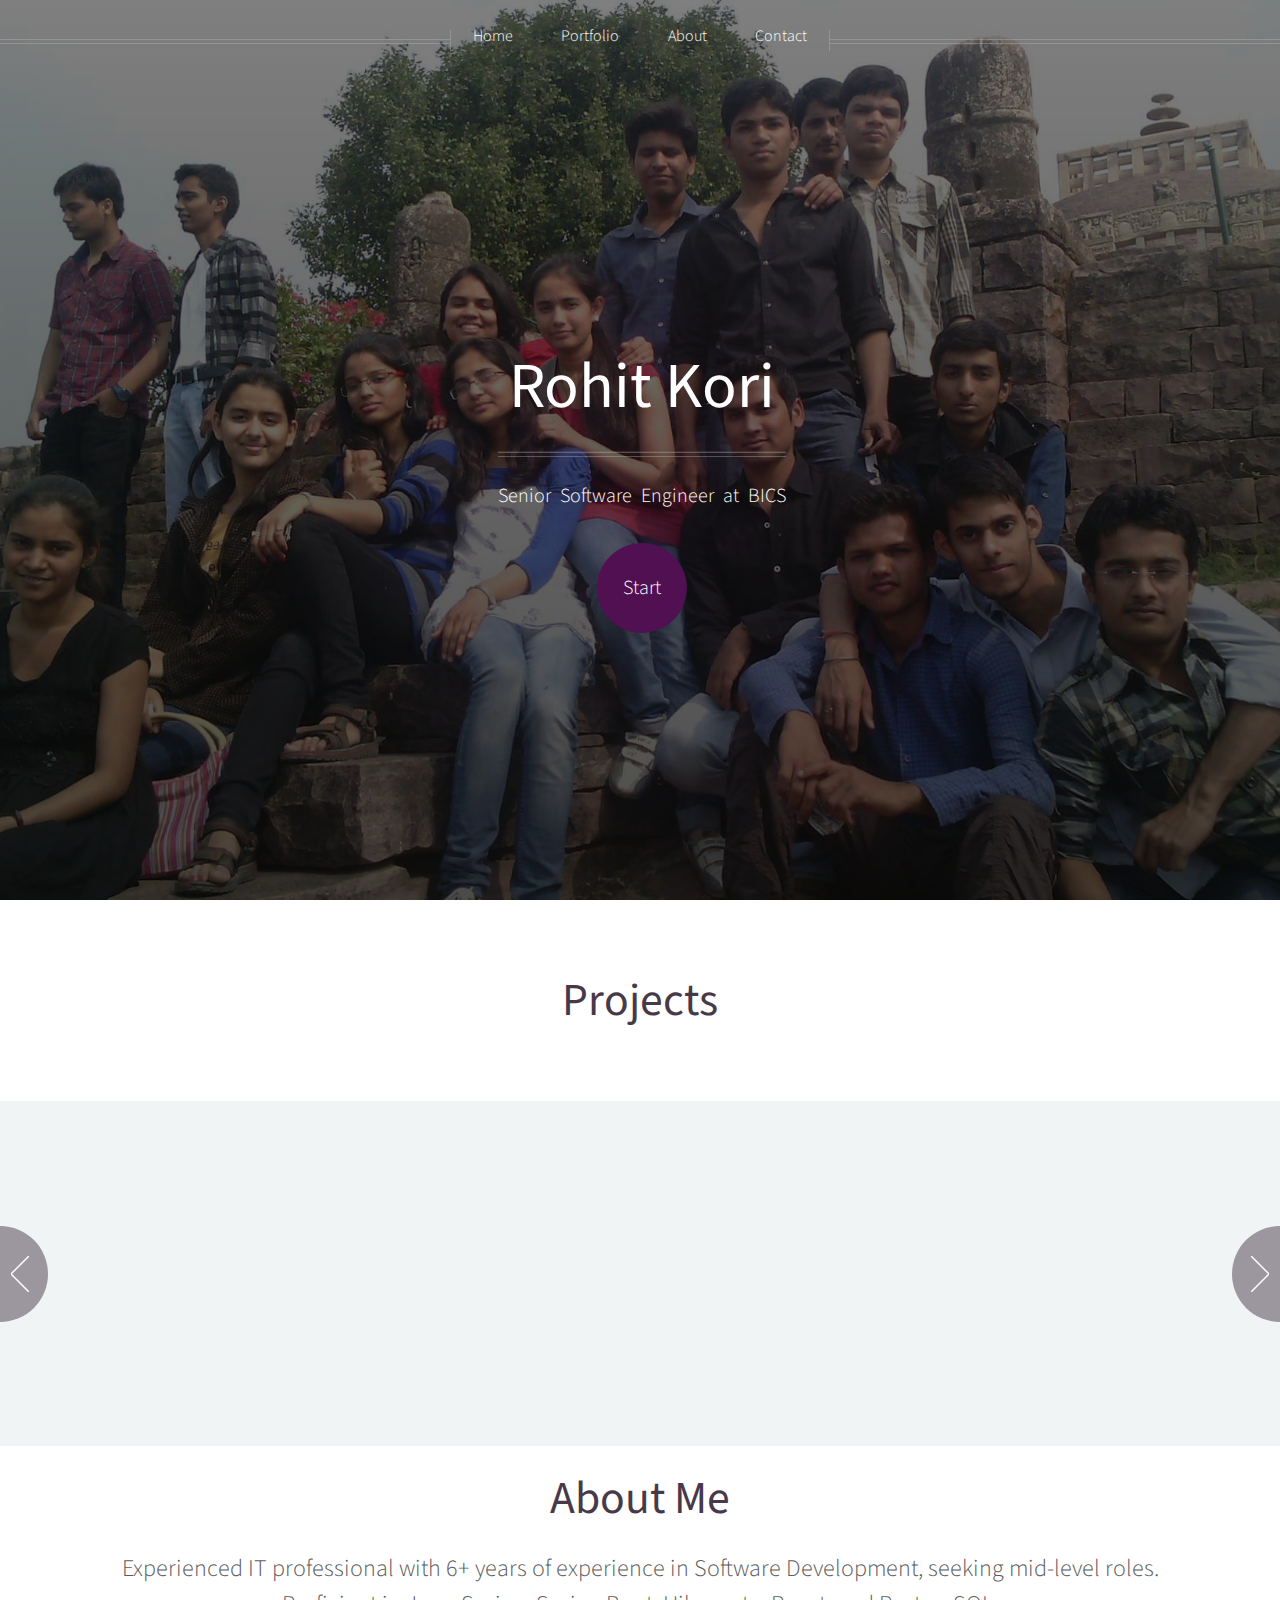
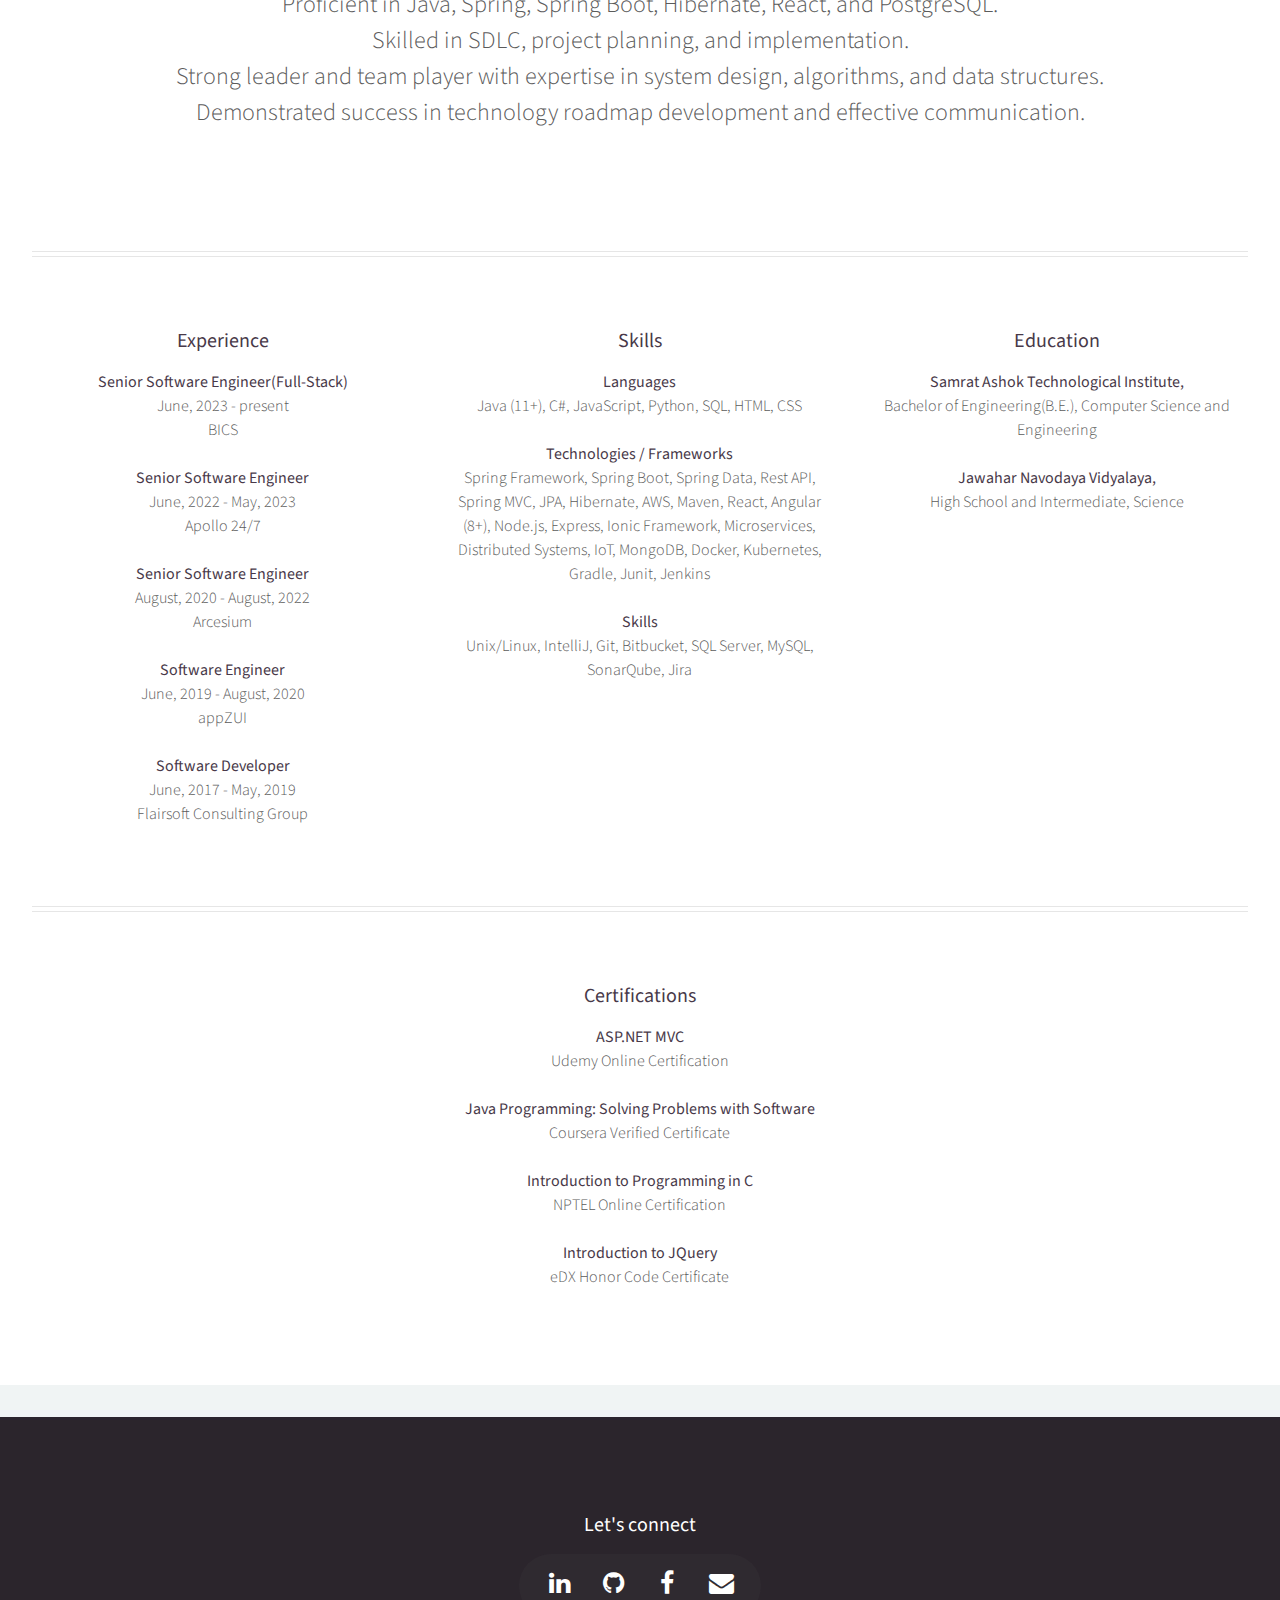
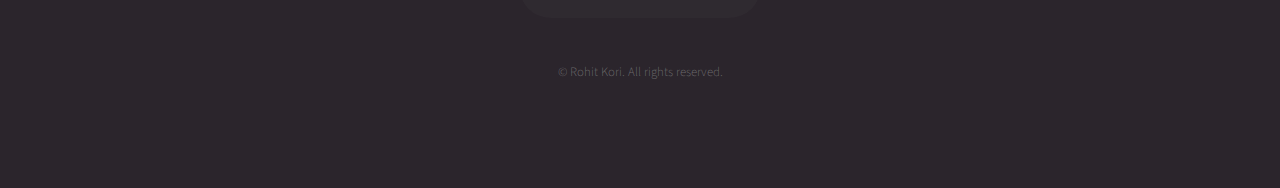
==== index.html @ b2f29144 "updated" ====
<!DOCTYPE HTML>
<html>

<head>
	<title>Rohit Kori</title>
	<meta charset="utf-8" />
	<meta name="viewport" content="width=device-width, initial-scale=1" />
	<!--[if lte IE 8]><script src="assets/js/ie/html5shiv.js"></script><![endif]-->
	<link rel="stylesheet" href="./css/main.css" />
	<!--[if lte IE 8]><link rel="stylesheet" href="assets/css/ie8.css" /><![endif]-->
	<link rel="stylesheet" href="https://fonts.googleapis.com/css?family=Montserrat">
	<link rel="stylesheet" href="https://cdnjs.cloudflare.com/ajax/libs/font-awesome/4.7.0/css/font-awesome.min.css">
</head>

<body class="homepage">
	<div id="page-wrapper">

		<!-- Header -->
		<div id="header">

			<!-- Inner   -->
			<div class="inner">
				<header>
					<h1><a href="index.html" id="logo">Rohit Kori</a></h1>
					<hr />
					<p style="word-spacing: 5px">Senior Software Engineer at BICS</p>
				</header>
				<footer>
					<a href="#banner" class="button circled scrolly">Start</a>
				</footer>

			</div>

			<!-- Nav -->
			<nav id="nav">
				<ul>
					<li><a href="#">Home</a></li>
					<li><a href="#banner">Portfolio</a></li>
					<li><a href="#about">About</a></li>
					<li><a href="#footer">Contact</a></li>
				</ul>
			</nav>

		</div>

		<!-- Banner -->
		<section id="banner">
			<header>
				<h2>Projects</h2>

			</header>
		</section>

		<!-- Carousel -->
		<section class="carousel">
			<div class="reel">
				<article class="art">
					<!-- <a href="http://devpost.com/software/e-l-i-z-a" class="image featured"><img src="images/eliza3.png" alt="" /></a> -->
					<br>
					<br>
					<header>
						<h3><a href="https://github.com/brawnybytes14/restaurant_search_app/"
								target="_blank">Restaurants</a></h3>
					</header>
					<p>
						Developed a web application for searching
						restaurants and exploring cuisines. Used Node.js in the Backend and Angular in the
						frontend.
					</p>


					<p>Tools: Node.js, Angular, Express, MySQL, Ionic Framework, Unix/Linux</p>
				</article>
				<article class="art">
					<br>
					<br>
					<!-- <a href="http://devpost.com/software/bumbleaidr" class="image featured"><img src="images/bumble.png" alt="" /></a>-->
					<header>
						<h3><a href="https://github.com/brawnybytes14/MovieApp" target="_blank">Movie App</a></h3>
					</header>
					<p>A movie management web application based on ASP.NET MVC 5. Created it for learning purpose.
						Committed code to GitHub.

					</p>
					<p>Tools: C#, Entity Framework, ASP.NET MVC, Microsoft Visual Studio</p>
				</article>
				<article class="art">
					<!-- <a href="http://devpost.com/software/e-l-i-z-a" class="image featured"><img src="images/eliza3.png" alt="" /></a> -->
					<br>
					<br>
					<header>
						<h3><a href="https://brawnybytes14.github.io/OnlineQuiz/" target="_blank">Online Quiz</a></h3>
					</header>
					<p>A web application where anyone with basic understanding of MySQL can conduct online quizzes.
						Shortly we are going to launch its advanced version. </p>


					<p>Tools: PHP, AJAX, JavaScript, CSS, JQuery</p>
				</article>
				<article class="art">
					<br>
					<br>
					<!-- <a href="http://devpost.com/software/bumbleaidr" class="image featured"><img src="images/bumble.png" alt="" /></a>-->
					<header>
						<h3><a href="https://github.com/brawnybytes14/BytEpoch" target="_blank">BytEpoch</a></h3>
					</header>
					<p>A questions and answers site for the programmers around the world. This is just like community
						where people can help each other.

					</p>
					<p>Tools: HTML, CSS, JQuery, JavaScript, PHP</p>
				</article>
				<article class="art">
					<!-- <a href="http://devpost.com/software/e-l-i-z-a" class="image featured"><img src="images/eliza3.png" alt="" /></a> -->
					<br>
					<br>
					<header>
						<h3><a href="https://github.com/brawnybytes14/TravellingSalesmanProblem"
								target="_blank">Travelling Salesman Problem</a>
						</h3>
					</header>
					<p>A desktop application which gives solution to Travelling Salesman Problem using three approaches
						Approximation, Greedy and Dynamic Programming.
					</p>
					<p>Tools: Java, NetBeans</p>
				</article>
			</div>
		</section>

		<!-- Main -->
		<div class="wrapper style2">

			<article id="main" class="container special">
				<br>
				<header>
					<h2 id="about">About Me</h2>
					<p>
						Experienced IT professional with 6+ years of experience in
						Software Development, seeking mid-level roles.
						<br />
						Proficient in Java, Spring, Spring Boot, Hibernate, React, and
						PostgreSQL.
						<br />
						Skilled in SDLC, project planning, and implementation.
						<br />
						Strong leader
						and team player with expertise in system design, algorithms, and data
						structures.
						<br />
						Demonstrated success in technology roadmap development
						and effective communication.
					</p>
					<hr />
					<div class="row">
						<article class="4u 12u(mobile) special">
							<header>
								<h3>Experience</a></h3>
							</header>
							<ul>
								<li>
									<b>
										Senior Software Engineer(Full-Stack)
									</b>
									<br />
									June, 2023 - present
									<br />
									BICS
									<br />
									<br />
								</li>
								<li>
									<b>
										Senior Software Engineer
									</b>
									<br />
									June, 2022 - May, 2023
									<br />
									Apollo 24/7
									<br />
									<br />
								</li>
								<li>
									<b>
										Senior Software Engineer
									</b>
									<br />
									August, 2020 - August, 2022
									<br />
									Arcesium
									<br />
									<br />
								</li>
								<li>
									<b>
										Software Engineer
									</b>
									<br />
									June, 2019 - August, 2020
									<br />
									appZUI
									<br />
									<br />
								</li>
								<li>
									<b>
										Software Developer
									</b>
									<br />
									June, 2017 - May, 2019
									<br />
									Flairsoft Consulting Group
								</li>
							</ul>
						</article>
						<article class="4u 12u(mobile) special">
							<header>
								<h3>Skills</a></h3>
							</header>
							<ul>
								<li>
									<b>
										Languages
									</b>
									<br />
									Java (11+), C#, JavaScript, Python, SQL, HTML, CSS

									<br />
									<br />
									<b>
										Technologies / Frameworks
									</b>
									<br />
									Spring Framework, Spring Boot, Spring Data, Rest API,
									Spring MVC, JPA, Hibernate, AWS, Maven, React, Angular (8+), Node.js, Express,
									Ionic Framework, Microservices, Distributed Systems, IoT, MongoDB, Docker,
									Kubernetes, Gradle, Junit, Jenkins
									<br />
									<br />
									<b>
										Skills
									</b>
									<br />
									Unix/Linux, IntelliJ, Git, Bitbucket, SQL Server, MySQL, SonarQube, Jira
							</ul>
						</article>
						<article class="4u 12u(mobile) special">
							<header>
								<h3>Education</a></h3>
							</header>
							<ul>
								<li><b>Samrat Ashok Technological Institute, </b><br>
									Bachelor of Engineering(B.E.), Computer Science and Engineering
								</li>
								<br>
								<li><b>Jawahar Navodaya Vidyalaya,</b><br> High School and Intermediate, Science</li>
							</ul>
						</article>
					</div>
					<hr />
					<div class="row">
						<article class="4u 12u(mobile) special">
						</article>
						<article class="4u 12u(mobile) special">
							<header>
								<h3>Certifications</a></h3>
							</header>
							<ul>
								<li><b>ASP.NET MVC</b><br>
									Udemy Online Certification
								</li><br>
								<li><b>Java Programming: Solving Problems with Software </b><br>
									Coursera Verified Certificate
								</li><br>
								<li><b>Introduction to Programming in C</b><br>
									NPTEL Online Certification
								</li>
								<br>
								<li><b>Introduction to JQuery</b><br>
									eDX Honor Code Certificate
								</li>
							</ul>
						</article>
						<article class="4u 12u(mobile) special">
						</article>
					</div>
				</header>
			</article>
		</div>

		<!-- Footer -->
		<div id="footer">
			<div class="container">
				<div class="row">
					<div class="12u">

						<!-- Contact -->
						<section class="contact">
							<header>
								<h3>Let's connect</h3>
							</header>
							<ul class="icons">
								<li><a href="https://www.linkedin.com/in/brawnybytes" target="_blank"
										class="icon fa-linkedin"><span class="label">Linkedin</span></a></li>
								<li><a href="https://github.com/brawnybytes14" target="_blank"
										class="icon fa-github"><span class="label">GitHub</span></a></li>
								<li><a href="https://www.facebook.com/brawnybytes" target="_blank"
										class="icon fa-facebook"><span class="label">Facebook</span></a></li>
								<li><a href="mailto:brawnybytes14@gmail.com" target="_blank"
										class="icon fa-envelope"><span class="label">Email</span></a></li>
							</ul>
						</section>

						<!-- Copyright -->
						<div class="copyright">
							<ul class="menu">
								<li>&copy; Rohit Kori. All rights reserved.</li>
							</ul>
						</div>
					</div>
				</div>
			</div>
		</div>
	</div>

	<!-- Scripts -->
	<script src="./js/jquery.min.js"></script>
	<script src="./js/jquery.dropotron.min.js"></script>
	<script src="./js/jquery.scrolly.min.js"></script>
	<script src="./js/jquery.onvisible.min.js"></script>
	<script src="./js/skel.min.js"></script>
	<script src="./js/util.js"></script>
	<!--[if lte IE 8]><script src="assets/js/ie/respond.min.js"></script><![endif]-->
	<script src="./js/main.js"></script>

</body>

</html>
---- css/main.css ----
@import url("https://fonts.googleapis.com/css?family=Source+Sans+Pro:300,300italic,400,400italic,600");
@import url("../css/font-awesome.min.css");

/*
	Helios by HTML5 UP
	html5up.net | @ajlkn
	Free for personal and commercial use under the CCA 3.0 license (html5up.net/license)
*/

.skills {
	font-size: medium;
	text-align: center !important;
	line-height: 90%;
}

/* Reset */

html,
body,
div,
span,
applet,
object,
iframe,
h1,
h2,
h3,
h4,
h5,
h6,
p,
blockquote,
pre,
a,
abbr,
acronym,
address,
big,
cite,
code,
del,
dfn,
em,
img,
ins,
kbd,
q,
s,
samp,
small,
strike,
strong,
sub,
sup,
tt,
var,
b,
u,
i,
center,
dl,
dt,
dd,
ol,
ul,
li,
fieldset,
form,
label,
legend,
table,
caption,
tbody,
tfoot,
thead,
tr,
th,
td,
article,
aside,
canvas,
details,
embed,
figure,
figcaption,
footer,
header,
hgroup,
menu,
nav,
output,
ruby,
section,
summary,
time,
mark,
audio,
video {
	margin: 0;
	padding: 0;
	border: 0;
	font-size: 100%;
	font: inherit;
	vertical-align: baseline;
}

article,
aside,
details,
figcaption,
figure,
footer,
header,
hgroup,
menu,
nav,
section {
	display: block;
}

body {
	line-height: 1;
}

ol,
ul {
	list-style: none;
}

blockquote,
q {
	quotes: none;
}

blockquote:before,
blockquote:after,
q:before,
q:after {
	content: '';
	content: none;
}

table {
	border-collapse: collapse;
	border-spacing: 0;
}

body {
	-webkit-text-size-adjust: none;
}

/* Box Model */

*,
*:before,
*:after {
	-moz-box-sizing: border-box;
	-webkit-box-sizing: border-box;
	box-sizing: border-box;
}

/* Containers */

.container {
	margin-left: auto;
	margin-right: auto;
}

.container.\31 25\25 {
	width: 100%;
	max-width: 1750px;
	min-width: 1400px;
}

.container.\37 5\25 {
	width: 1050px;
}

.container.\35 0\25 {
	width: 700px;
}

.container.\32 5\25 {
	width: 350px;
}

.container {
	width: 1400px;
}

@media screen and (max-width: 1680px) {

	.container.\31 25\25 {
		width: 100%;
		max-width: 1500px;
		min-width: 1200px;
	}

	.container.\37 5\25 {
		width: 900px;
	}

	.container.\35 0\25 {
		width: 600px;
	}

	.container.\32 5\25 {
		width: 300px;
	}

	.container {
		width: 1200px;
	}

}

@media screen and (max-width: 1280px) {

	.container.\31 25\25 {
		width: 100%;
		max-width: 125%;
		min-width: 100%;
	}

	.container.\37 5\25 {
		width: 75%;
	}

	.container.\35 0\25 {
		width: 50%;
	}

	.container.\32 5\25 {
		width: 25%;
	}

	.container {
		width: 100%;
	}

}

@media screen and (max-width: 960px) {

	.container.\31 25\25 {
		width: 100%;
		max-width: 125%;
		min-width: 100%;
	}

	.container.\37 5\25 {
		width: 75%;
	}

	.container.\35 0\25 {
		width: 50%;
	}

	.container.\32 5\25 {
		width: 25%;
	}

	.container {
		width: 100%;
	}

}

@media screen and (max-width: 840px) {

	.container.\31 25\25 {
		width: 100%;
		max-width: 125%;
		min-width: 100%;
	}

	.container.\37 5\25 {
		width: 75%;
	}

	.container.\35 0\25 {
		width: 50%;
	}

	.container.\32 5\25 {
		width: 25%;
	}

	.container {
		width: 100% !important;
	}

}

@media screen and (max-width: 736px) {

	.container.\31 25\25 {
		width: 100%;
		max-width: 125%;
		min-width: 100%;
	}

	.container.\37 5\25 {
		width: 75%;
	}

	.container.\35 0\25 {
		width: 50%;
	}

	.container.\32 5\25 {
		width: 25%;
	}

	.container {
		width: 100% !important;
	}

}

/* Grid */

.row {
	border-bottom: solid 1px transparent;
	-moz-box-sizing: border-box;
	-webkit-box-sizing: border-box;
	box-sizing: border-box;
}

.row>* {
	float: left;
	-moz-box-sizing: border-box;
	-webkit-box-sizing: border-box;
	box-sizing: border-box;
}

.row:after,
.row:before {
	content: '';
	display: block;
	clear: both;
	height: 0;
}

.row.uniform>*> :first-child {
	margin-top: 0;
}

.row.uniform>*> :last-child {
	margin-bottom: 0;
}

.row.\30 \25>* {
	padding: 0px 0 0 0px;
}

.row.\30 \25 {
	margin: 0px 0 -1px 0px;
}

.row.uniform.\30 \25>* {
	padding: 0px 0 0 0px;
}

.row.uniform.\30 \25 {
	margin: 0px 0 -1px 0px;
}

.row>* {
	padding: 48px 0 0 48px;
}

.row {
	margin: -48px 0 -1px -48px;
}

.row.uniform>* {
	padding: 48px 0 0 48px;
}

.row.uniform {
	margin: -48px 0 -1px -48px;
}

.row.\32 00\25>* {
	padding: 96px 0 0 96px;
}

.row.\32 00\25 {
	margin: -96px 0 -1px -96px;
}

.row.uniform.\32 00\25>* {
	padding: 96px 0 0 96px;
}

.row.uniform.\32 00\25 {
	margin: -96px 0 -1px -96px;
}

.row.\31 50\25>* {
	padding: 72px 0 0 72px;
}

.row.\31 50\25 {
	margin: -72px 0 -1px -72px;
}

.row.uniform.\31 50\25>* {
	padding: 72px 0 0 72px;
}

.row.uniform.\31 50\25 {
	margin: -72px 0 -1px -72px;
}

.row.\35 0\25>* {
	padding: 24px 0 0 24px;
}

.row.\35 0\25 {
	margin: -24px 0 -1px -24px;
}

.row.uniform.\35 0\25>* {
	padding: 24px 0 0 24px;
}

.row.uniform.\35 0\25 {
	margin: -24px 0 -1px -24px;
}

.row.\32 5\25>* {
	padding: 12px 0 0 12px;
}

.row.\32 5\25 {
	margin: -12px 0 -1px -12px;
}

.row.uniform.\32 5\25>* {
	padding: 12px 0 0 12px;
}

.row.uniform.\32 5\25 {
	margin: -12px 0 -1px -12px;
}

.\31 2u,
.\31 2u\24 {
	width: 100%;
	clear: none;
	margin-left: 0;
}

.\31 1u,
.\31 1u\24 {
	width: 91.6666666667%;
	clear: none;
	margin-left: 0;
}

.\31 0u,
.\31 0u\24 {
	width: 83.3333333333%;
	clear: none;
	margin-left: 0;
}

.\39 u,
.\39 u\24 {
	width: 75%;
	clear: none;
	margin-left: 0;
}

.\38 u,
.\38 u\24 {
	width: 66.6666666667%;
	clear: none;
	margin-left: 0;
}

.\37 u,
.\37 u\24 {
	width: 58.3333333333%;
	clear: none;
	margin-left: 0;
}

.\36 u,
.\36 u\24 {
	width: 50%;
	clear: none;
	margin-left: 0;
}

.\35 u,
.\35 u\24 {
	width: 41.6666666667%;
	clear: none;
	margin-left: 0;
}

.\34 u,
.\34 u\24 {
	width: 33.3333333333%;
	clear: none;
	margin-left: 0;
}

.\33 u,
.\33 u\24 {
	width: 25%;
	clear: none;
	margin-left: 0;
}

.\32 u,
.\32 u\24 {
	width: 16.6666666667%;
	clear: none;
	margin-left: 0;
}

.\31 u,
.\31 u\24 {
	width: 8.3333333333%;
	clear: none;
	margin-left: 0;
}

.\31 2u\24+*,
.\31 1u\24+*,
.\31 0u\24+*,
.\39 u\24+*,
.\38 u\24+*,
.\37 u\24+*,
.\36 u\24+*,
.\35 u\24+*,
.\34 u\24+*,
.\33 u\24+*,
.\32 u\24+*,
.\31 u\24+* {
	clear: left;
}

.\-11u {
	margin-left: 91.66667%;
}

.\-10u {
	margin-left: 83.33333%;
}

.\-9u {
	margin-left: 75%;
}

.\-8u {
	margin-left: 66.66667%;
}

.\-7u {
	margin-left: 58.33333%;
}

.\-6u {
	margin-left: 50%;
}

.\-5u {
	margin-left: 41.66667%;
}

.\-4u {
	margin-left: 33.33333%;
}

.\-3u {
	margin-left: 25%;
}

.\-2u {
	margin-left: 16.66667%;
}

.\-1u {
	margin-left: 8.33333%;
}

@media screen and (max-width: 1680px) {

	.row>* {
		padding: 48px 0 0 48px;
	}

	.row {
		margin: -48px 0 -1px -48px;
	}

	.row.uniform>* {
		padding: 48px 0 0 48px;
	}

	.row.uniform {
		margin: -48px 0 -1px -48px;
	}

	.row.\32 00\25>* {
		padding: 96px 0 0 96px;
	}

	.row.\32 00\25 {
		margin: -96px 0 -1px -96px;
	}

	.row.uniform.\32 00\25>* {
		padding: 96px 0 0 96px;
	}

	.row.uniform.\32 00\25 {
		margin: -96px 0 -1px -96px;
	}

	.row.\31 50\25>* {
		padding: 72px 0 0 72px;
	}

	.row.\31 50\25 {
		margin: -72px 0 -1px -72px;
	}

	.row.uniform.\31 50\25>* {
		padding: 72px 0 0 72px;
	}

	.row.uniform.\31 50\25 {
		margin: -72px 0 -1px -72px;
	}

	.row.\35 0\25>* {
		padding: 24px 0 0 24px;
	}

	.row.\35 0\25 {
		margin: -24px 0 -1px -24px;
	}

	.row.uniform.\35 0\25>* {
		padding: 24px 0 0 24px;
	}

	.row.uniform.\35 0\25 {
		margin: -24px 0 -1px -24px;
	}

	.row.\32 5\25>* {
		padding: 12px 0 0 12px;
	}

	.row.\32 5\25 {
		margin: -12px 0 -1px -12px;
	}

	.row.uniform.\32 5\25>* {
		padding: 12px 0 0 12px;
	}

	.row.uniform.\32 5\25 {
		margin: -12px 0 -1px -12px;
	}

	.\31 2u\28wide\29,
	.\31 2u\24\28wide\29 {
		width: 100%;
		clear: none;
		margin-left: 0;
	}

	.\31 1u\28wide\29,
	.\31 1u\24\28wide\29 {
		width: 91.6666666667%;
		clear: none;
		margin-left: 0;
	}

	.\31 0u\28wide\29,
	.\31 0u\24\28wide\29 {
		width: 83.3333333333%;
		clear: none;
		margin-left: 0;
	}

	.\39 u\28wide\29,
	.\39 u\24\28wide\29 {
		width: 75%;
		clear: none;
		margin-left: 0;
	}

	.\38 u\28wide\29,
	.\38 u\24\28wide\29 {
		width: 66.6666666667%;
		clear: none;
		margin-left: 0;
	}

	.\37 u\28wide\29,
	.\37 u\24\28wide\29 {
		width: 58.3333333333%;
		clear: none;
		margin-left: 0;
	}

	.\36 u\28wide\29,
	.\36 u\24\28wide\29 {
		width: 50%;
		clear: none;
		margin-left: 0;
	}

	.\35 u\28wide\29,
	.\35 u\24\28wide\29 {
		width: 41.6666666667%;
		clear: none;
		margin-left: 0;
	}

	.\34 u\28wide\29,
	.\34 u\24\28wide\29 {
		width: 33.3333333333%;
		clear: none;
		margin-left: 0;
	}

	.\33 u\28wide\29,
	.\33 u\24\28wide\29 {
		width: 25%;
		clear: none;
		margin-left: 0;
	}

	.\32 u\28wide\29,
	.\32 u\24\28wide\29 {
		width: 16.6666666667%;
		clear: none;
		margin-left: 0;
	}

	.\31 u\28wide\29,
	.\31 u\24\28wide\29 {
		width: 8.3333333333%;
		clear: none;
		margin-left: 0;
	}

	.\31 2u\24\28wide\29+*,
	.\31 1u\24\28wide\29+*,
	.\31 0u\24\28wide\29+*,
	.\39 u\24\28wide\29+*,
	.\38 u\24\28wide\29+*,
	.\37 u\24\28wide\29+*,
	.\36 u\24\28wide\29+*,
	.\35 u\24\28wide\29+*,
	.\34 u\24\28wide\29+*,
	.\33 u\24\28wide\29+*,
	.\32 u\24\28wide\29+*,
	.\31 u\24\28wide\29+* {
		clear: left;
	}

	.\-11u\28wide\29 {
		margin-left: 91.66667%;
	}

	.\-10u\28wide\29 {
		margin-left: 83.33333%;
	}

	.\-9u\28wide\29 {
		margin-left: 75%;
	}

	.\-8u\28wide\29 {
		margin-left: 66.66667%;
	}

	.\-7u\28wide\29 {
		margin-left: 58.33333%;
	}

	.\-6u\28wide\29 {
		margin-left: 50%;
	}

	.\-5u\28wide\29 {
		margin-left: 41.66667%;
	}

	.\-4u\28wide\29 {
		margin-left: 33.33333%;
	}

	.\-3u\28wide\29 {
		margin-left: 25%;
	}

	.\-2u\28wide\29 {
		margin-left: 16.66667%;
	}

	.\-1u\28wide\29 {
		margin-left: 8.33333%;
	}

}

@media screen and (max-width: 1280px) {

	.row>* {
		padding: 36px 0 0 36px;
	}

	.row {
		margin: -36px 0 -1px -36px;
	}

	.row.uniform>* {
		padding: 36px 0 0 36px;
	}

	.row.uniform {
		margin: -36px 0 -1px -36px;
	}

	.row.\32 00\25>* {
		padding: 72px 0 0 72px;
	}

	.row.\32 00\25 {
		margin: -72px 0 -1px -72px;
	}

	.row.uniform.\32 00\25>* {
		padding: 72px 0 0 72px;
	}

	.row.uniform.\32 00\25 {
		margin: -72px 0 -1px -72px;
	}

	.row.\31 50\25>* {
		padding: 54px 0 0 54px;
	}

	.row.\31 50\25 {
		margin: -54px 0 -1px -54px;
	}

	.row.uniform.\31 50\25>* {
		padding: 54px 0 0 54px;
	}

	.row.uniform.\31 50\25 {
		margin: -54px 0 -1px -54px;
	}

	.row.\35 0\25>* {
		padding: 18px 0 0 18px;
	}

	.row.\35 0\25 {
		margin: -18px 0 -1px -18px;
	}

	.row.uniform.\35 0\25>* {
		padding: 18px 0 0 18px;
	}

	.row.uniform.\35 0\25 {
		margin: -18px 0 -1px -18px;
	}

	.row.\32 5\25>* {
		padding: 9px 0 0 9px;
	}

	.row.\32 5\25 {
		margin: -9px 0 -1px -9px;
	}

	.row.uniform.\32 5\25>* {
		padding: 9px 0 0 9px;
	}

	.row.uniform.\32 5\25 {
		margin: -9px 0 -1px -9px;
	}

	.\31 2u\28normal\29,
	.\31 2u\24\28normal\29 {
		width: 100%;
		clear: none;
		margin-left: 0;
	}

	.\31 1u\28normal\29,
	.\31 1u\24\28normal\29 {
		width: 91.6666666667%;
		clear: none;
		margin-left: 0;
	}

	.\31 0u\28normal\29,
	.\31 0u\24\28normal\29 {
		width: 83.3333333333%;
		clear: none;
		margin-left: 0;
	}

	.\39 u\28normal\29,
	.\39 u\24\28normal\29 {
		width: 75%;
		clear: none;
		margin-left: 0;
	}

	.\38 u\28normal\29,
	.\38 u\24\28normal\29 {
		width: 66.6666666667%;
		clear: none;
		margin-left: 0;
	}

	.\37 u\28normal\29,
	.\37 u\24\28normal\29 {
		width: 58.3333333333%;
		clear: none;
		margin-left: 0;
	}

	.\36 u\28normal\29,
	.\36 u\24\28normal\29 {
		width: 50%;
		clear: none;
		margin-left: 0;
	}

	.\35 u\28normal\29,
	.\35 u\24\28normal\29 {
		width: 41.6666666667%;
		clear: none;
		margin-left: 0;
	}

	.\34 u\28normal\29,
	.\34 u\24\28normal\29 {
		width: 33.3333333333%;
		clear: none;
		margin-left: 0;
	}

	.\33 u\28normal\29,
	.\33 u\24\28normal\29 {
		width: 25%;
		clear: none;
		margin-left: 0;
	}

	.\32 u\28normal\29,
	.\32 u\24\28normal\29 {
		width: 16.6666666667%;
		clear: none;
		margin-left: 0;
	}

	.\31 u\28normal\29,
	.\31 u\24\28normal\29 {
		width: 8.3333333333%;
		clear: none;
		margin-left: 0;
	}

	.\31 2u\24\28normal\29+*,
	.\31 1u\24\28normal\29+*,
	.\31 0u\24\28normal\29+*,
	.\39 u\24\28normal\29+*,
	.\38 u\24\28normal\29+*,
	.\37 u\24\28normal\29+*,
	.\36 u\24\28normal\29+*,
	.\35 u\24\28normal\29+*,
	.\34 u\24\28normal\29+*,
	.\33 u\24\28normal\29+*,
	.\32 u\24\28normal\29+*,
	.\31 u\24\28normal\29+* {
		clear: left;
	}

	.\-11u\28normal\29 {
		margin-left: 91.66667%;
	}

	.\-10u\28normal\29 {
		margin-left: 83.33333%;
	}

	.\-9u\28normal\29 {
		margin-left: 75%;
	}

	.\-8u\28normal\29 {
		margin-left: 66.66667%;
	}

	.\-7u\28normal\29 {
		margin-left: 58.33333%;
	}

	.\-6u\28normal\29 {
		margin-left: 50%;
	}

	.\-5u\28normal\29 {
		margin-left: 41.66667%;
	}

	.\-4u\28normal\29 {
		margin-left: 33.33333%;
	}

	.\-3u\28normal\29 {
		margin-left: 25%;
	}

	.\-2u\28normal\29 {
		margin-left: 16.66667%;
	}

	.\-1u\28normal\29 {
		margin-left: 8.33333%;
	}

}

@media screen and (max-width: 960px) {

	.row>* {
		padding: 32px 0 0 32px;
	}

	.row {
		margin: -32px 0 -1px -32px;
	}

	.row.uniform>* {
		padding: 32px 0 0 32px;
	}

	.row.uniform {
		margin: -32px 0 -1px -32px;
	}

	.row.\32 00\25>* {
		padding: 64px 0 0 64px;
	}

	.row.\32 00\25 {
		margin: -64px 0 -1px -64px;
	}

	.row.uniform.\32 00\25>* {
		padding: 64px 0 0 64px;
	}

	.row.uniform.\32 00\25 {
		margin: -64px 0 -1px -64px;
	}

	.row.\31 50\25>* {
		padding: 48px 0 0 48px;
	}

	.row.\31 50\25 {
		margin: -48px 0 -1px -48px;
	}

	.row.uniform.\31 50\25>* {
		padding: 48px 0 0 48px;
	}

	.row.uniform.\31 50\25 {
		margin: -48px 0 -1px -48px;
	}

	.row.\35 0\25>* {
		padding: 16px 0 0 16px;
	}

	.row.\35 0\25 {
		margin: -16px 0 -1px -16px;
	}

	.row.uniform.\35 0\25>* {
		padding: 16px 0 0 16px;
	}

	.row.uniform.\35 0\25 {
		margin: -16px 0 -1px -16px;
	}

	.row.\32 5\25>* {
		padding: 8px 0 0 8px;
	}

	.row.\32 5\25 {
		margin: -8px 0 -1px -8px;
	}

	.row.uniform.\32 5\25>* {
		padding: 8px 0 0 8px;
	}

	.row.uniform.\32 5\25 {
		margin: -8px 0 -1px -8px;
	}

	.\31 2u\28narrow\29,
	.\31 2u\24\28narrow\29 {
		width: 100%;
		clear: none;
		margin-left: 0;
	}

	.\31 1u\28narrow\29,
	.\31 1u\24\28narrow\29 {
		width: 91.6666666667%;
		clear: none;
		margin-left: 0;
	}

	.\31 0u\28narrow\29,
	.\31 0u\24\28narrow\29 {
		width: 83.3333333333%;
		clear: none;
		margin-left: 0;
	}

	.\39 u\28narrow\29,
	.\39 u\24\28narrow\29 {
		width: 75%;
		clear: none;
		margin-left: 0;
	}

	.\38 u\28narrow\29,
	.\38 u\24\28narrow\29 {
		width: 66.6666666667%;
		clear: none;
		margin-left: 0;
	}

	.\37 u\28narrow\29,
	.\37 u\24\28narrow\29 {
		width: 58.3333333333%;
		clear: none;
		margin-left: 0;
	}

	.\36 u\28narrow\29,
	.\36 u\24\28narrow\29 {
		width: 50%;
		clear: none;
		margin-left: 0;
	}

	.\35 u\28narrow\29,
	.\35 u\24\28narrow\29 {
		width: 41.6666666667%;
		clear: none;
		margin-left: 0;
	}

	.\34 u\28narrow\29,
	.\34 u\24\28narrow\29 {
		width: 33.3333333333%;
		clear: none;
		margin-left: 0;
	}

	.\33 u\28narrow\29,
	.\33 u\24\28narrow\29 {
		width: 25%;
		clear: none;
		margin-left: 0;
	}

	.\32 u\28narrow\29,
	.\32 u\24\28narrow\29 {
		width: 16.6666666667%;
		clear: none;
		margin-left: 0;
	}

	.\31 u\28narrow\29,
	.\31 u\24\28narrow\29 {
		width: 8.3333333333%;
		clear: none;
		margin-left: 0;
	}

	.\31 2u\24\28narrow\29+*,
	.\31 1u\24\28narrow\29+*,
	.\31 0u\24\28narrow\29+*,
	.\39 u\24\28narrow\29+*,
	.\38 u\24\28narrow\29+*,
	.\37 u\24\28narrow\29+*,
	.\36 u\24\28narrow\29+*,
	.\35 u\24\28narrow\29+*,
	.\34 u\24\28narrow\29+*,
	.\33 u\24\28narrow\29+*,
	.\32 u\24\28narrow\29+*,
	.\31 u\24\28narrow\29+* {
		clear: left;
	}

	.\-11u\28narrow\29 {
		margin-left: 91.66667%;
	}

	.\-10u\28narrow\29 {
		margin-left: 83.33333%;
	}

	.\-9u\28narrow\29 {
		margin-left: 75%;
	}

	.\-8u\28narrow\29 {
		margin-left: 66.66667%;
	}

	.\-7u\28narrow\29 {
		margin-left: 58.33333%;
	}

	.\-6u\28narrow\29 {
		margin-left: 50%;
	}

	.\-5u\28narrow\29 {
		margin-left: 41.66667%;
	}

	.\-4u\28narrow\29 {
		margin-left: 33.33333%;
	}

	.\-3u\28narrow\29 {
		margin-left: 25%;
	}

	.\-2u\28narrow\29 {
		margin-left: 16.66667%;
	}

	.\-1u\28narrow\29 {
		margin-left: 8.33333%;
	}

}

@media screen and (max-width: 840px) {

	.row>* {
		padding: 32px 0 0 32px;
	}

	.row {
		margin: -32px 0 -1px -32px;
	}

	.row.uniform>* {
		padding: 32px 0 0 32px;
	}

	.row.uniform {
		margin: -32px 0 -1px -32px;
	}

	.row.\32 00\25>* {
		padding: 64px 0 0 64px;
	}

	.row.\32 00\25 {
		margin: -64px 0 -1px -64px;
	}

	.row.uniform.\32 00\25>* {
		padding: 64px 0 0 64px;
	}

	.row.uniform.\32 00\25 {
		margin: -64px 0 -1px -64px;
	}

	.row.\31 50\25>* {
		padding: 48px 0 0 48px;
	}

	.row.\31 50\25 {
		margin: -48px 0 -1px -48px;
	}

	.row.uniform.\31 50\25>* {
		padding: 48px 0 0 48px;
	}

	.row.uniform.\31 50\25 {
		margin: -48px 0 -1px -48px;
	}

	.row.\35 0\25>* {
		padding: 16px 0 0 16px;
	}

	.row.\35 0\25 {
		margin: -16px 0 -1px -16px;
	}

	.row.uniform.\35 0\25>* {
		padding: 16px 0 0 16px;
	}

	.row.uniform.\35 0\25 {
		margin: -16px 0 -1px -16px;
	}

	.row.\32 5\25>* {
		padding: 8px 0 0 8px;
	}

	.row.\32 5\25 {
		margin: -8px 0 -1px -8px;
	}

	.row.uniform.\32 5\25>* {
		padding: 8px 0 0 8px;
	}

	.row.uniform.\32 5\25 {
		margin: -8px 0 -1px -8px;
	}

	.\31 2u\28narrower\29,
	.\31 2u\24\28narrower\29 {
		width: 100%;
		clear: none;
		margin-left: 0;
	}

	.\31 1u\28narrower\29,
	.\31 1u\24\28narrower\29 {
		width: 91.6666666667%;
		clear: none;
		margin-left: 0;
	}

	.\31 0u\28narrower\29,
	.\31 0u\24\28narrower\29 {
		width: 83.3333333333%;
		clear: none;
		margin-left: 0;
	}

	.\39 u\28narrower\29,
	.\39 u\24\28narrower\29 {
		width: 75%;
		clear: none;
		margin-left: 0;
	}

	.\38 u\28narrower\29,
	.\38 u\24\28narrower\29 {
		width: 66.6666666667%;
		clear: none;
		margin-left: 0;
	}

	.\37 u\28narrower\29,
	.\37 u\24\28narrower\29 {
		width: 58.3333333333%;
		clear: none;
		margin-left: 0;
	}

	.\36 u\28narrower\29,
	.\36 u\24\28narrower\29 {
		width: 50%;
		clear: none;
		margin-left: 0;
	}

	.\35 u\28narrower\29,
	.\35 u\24\28narrower\29 {
		width: 41.6666666667%;
		clear: none;
		margin-left: 0;
	}

	.\34 u\28narrower\29,
	.\34 u\24\28narrower\29 {
		width: 33.3333333333%;
		clear: none;
		margin-left: 0;
	}

	.\33 u\28narrower\29,
	.\33 u\24\28narrower\29 {
		width: 25%;
		clear: none;
		margin-left: 0;
	}

	.\32 u\28narrower\29,
	.\32 u\24\28narrower\29 {
		width: 16.6666666667%;
		clear: none;
		margin-left: 0;
	}

	.\31 u\28narrower\29,
	.\31 u\24\28narrower\29 {
		width: 8.3333333333%;
		clear: none;
		margin-left: 0;
	}

	.\31 2u\24\28narrower\29+*,
	.\31 1u\24\28narrower\29+*,
	.\31 0u\24\28narrower\29+*,
	.\39 u\24\28narrower\29+*,
	.\38 u\24\28narrower\29+*,
	.\37 u\24\28narrower\29+*,
	.\36 u\24\28narrower\29+*,
	.\35 u\24\28narrower\29+*,
	.\34 u\24\28narrower\29+*,
	.\33 u\24\28narrower\29+*,
	.\32 u\24\28narrower\29+*,
	.\31 u\24\28narrower\29+* {
		clear: left;
	}

	.\-11u\28narrower\29 {
		margin-left: 91.66667%;
	}

	.\-10u\28narrower\29 {
		margin-left: 83.33333%;
	}

	.\-9u\28narrower\29 {
		margin-left: 75%;
	}

	.\-8u\28narrower\29 {
		margin-left: 66.66667%;
	}

	.\-7u\28narrower\29 {
		margin-left: 58.33333%;
	}

	.\-6u\28narrower\29 {
		margin-left: 50%;
	}

	.\-5u\28narrower\29 {
		margin-left: 41.66667%;
	}

	.\-4u\28narrower\29 {
		margin-left: 33.33333%;
	}

	.\-3u\28narrower\29 {
		margin-left: 25%;
	}

	.\-2u\28narrower\29 {
		margin-left: 16.66667%;
	}

	.\-1u\28narrower\29 {
		margin-left: 8.33333%;
	}

}

@media screen and (max-width: 736px) {

	.row>* {
		padding: 20px 0 0 20px;
	}

	.row {
		margin: -20px 0 -1px -20px;
	}

	.row.uniform>* {
		padding: 20px 0 0 20px;
	}

	.row.uniform {
		margin: -20px 0 -1px -20px;
	}

	.row.\32 00\25>* {
		padding: 40px 0 0 40px;
	}

	.row.\32 00\25 {
		margin: -40px 0 -1px -40px;
	}

	.row.uniform.\32 00\25>* {
		padding: 40px 0 0 40px;
	}

	.row.uniform.\32 00\25 {
		margin: -40px 0 -1px -40px;
	}

	.row.\31 50\25>* {
		padding: 30px 0 0 30px;
	}

	.row.\31 50\25 {
		margin: -30px 0 -1px -30px;
	}

	.row.uniform.\31 50\25>* {
		padding: 30px 0 0 30px;
	}

	.row.uniform.\31 50\25 {
		margin: -30px 0 -1px -30px;
	}

	.row.\35 0\25>* {
		padding: 10px 0 0 10px;
	}

	.row.\35 0\25 {
		margin: -10px 0 -1px -10px;
	}

	.row.uniform.\35 0\25>* {
		padding: 10px 0 0 10px;
	}

	.row.uniform.\35 0\25 {
		margin: -10px 0 -1px -10px;
	}

	.row.\32 5\25>* {
		padding: 5px 0 0 5px;
	}

	.row.\32 5\25 {
		margin: -5px 0 -1px -5px;
	}

	.row.uniform.\32 5\25>* {
		padding: 5px 0 0 5px;
	}

	.row.uniform.\32 5\25 {
		margin: -5px 0 -1px -5px;
	}

	.\31 2u\28mobile\29,
	.\31 2u\24\28mobile\29 {
		width: 100%;
		clear: none;
		margin-left: 0;
	}

	.\31 1u\28mobile\29,
	.\31 1u\24\28mobile\29 {
		width: 91.6666666667%;
		clear: none;
		margin-left: 0;
	}

	.\31 0u\28mobile\29,
	.\31 0u\24\28mobile\29 {
		width: 83.3333333333%;
		clear: none;
		margin-left: 0;
	}

	.\39 u\28mobile\29,
	.\39 u\24\28mobile\29 {
		width: 75%;
		clear: none;
		margin-left: 0;
	}

	.\38 u\28mobile\29,
	.\38 u\24\28mobile\29 {
		width: 66.6666666667%;
		clear: none;
		margin-left: 0;
	}

	.\37 u\28mobile\29,
	.\37 u\24\28mobile\29 {
		width: 58.3333333333%;
		clear: none;
		margin-left: 0;
	}

	.\36 u\28mobile\29,
	.\36 u\24\28mobile\29 {
		width: 50%;
		clear: none;
		margin-left: 0;
	}

	.\35 u\28mobile\29,
	.\35 u\24\28mobile\29 {
		width: 41.6666666667%;
		clear: none;
		margin-left: 0;
	}

	.\34 u\28mobile\29,
	.\34 u\24\28mobile\29 {
		width: 33.3333333333%;
		clear: none;
		margin-left: 0;
	}

	.\33 u\28mobile\29,
	.\33 u\24\28mobile\29 {
		width: 25%;
		clear: none;
		margin-left: 0;
	}

	.\32 u\28mobile\29,
	.\32 u\24\28mobile\29 {
		width: 16.6666666667%;
		clear: none;
		margin-left: 0;
	}

	.\31 u\28mobile\29,
	.\31 u\24\28mobile\29 {
		width: 8.3333333333%;
		clear: none;
		margin-left: 0;
	}

	.\31 2u\24\28mobile\29+*,
	.\31 1u\24\28mobile\29+*,
	.\31 0u\24\28mobile\29+*,
	.\39 u\24\28mobile\29+*,
	.\38 u\24\28mobile\29+*,
	.\37 u\24\28mobile\29+*,
	.\36 u\24\28mobile\29+*,
	.\35 u\24\28mobile\29+*,
	.\34 u\24\28mobile\29+*,
	.\33 u\24\28mobile\29+*,
	.\32 u\24\28mobile\29+*,
	.\31 u\24\28mobile\29+* {
		clear: left;
	}

	.\-11u\28mobile\29 {
		margin-left: 91.66667%;
	}

	.\-10u\28mobile\29 {
		margin-left: 83.33333%;
	}

	.\-9u\28mobile\29 {
		margin-left: 75%;
	}

	.\-8u\28mobile\29 {
		margin-left: 66.66667%;
	}

	.\-7u\28mobile\29 {
		margin-left: 58.33333%;
	}

	.\-6u\28mobile\29 {
		margin-left: 50%;
	}

	.\-5u\28mobile\29 {
		margin-left: 41.66667%;
	}

	.\-4u\28mobile\29 {
		margin-left: 33.33333%;
	}

	.\-3u\28mobile\29 {
		margin-left: 25%;
	}

	.\-2u\28mobile\29 {
		margin-left: 16.66667%;
	}

	.\-1u\28mobile\29 {
		margin-left: 8.33333%;
	}

}

/* Basic */

body {
	background: #f0f4f4;
	color: #5b5b5b;
	font-size: 15pt;
	line-height: 1.85em;
	font-family: 'Source Sans Pro', sans-serif;
	font-weight: 300;
}

body.is-loading *,
body.is-loading *:after,
body.is-loading *:before {
	-moz-transition: none !important;
	-webkit-transition: none !important;
	-ms-transition: none !important;
	transition: none !important;
	-moz-animation: none !important;
	-webkit-animation: none !important;
	-ms-animation: none !important;
	animation: none !important;
}

input,
textarea,
select {
	font-size: 15pt;
	line-height: 1.85em;
	font-family: 'Source Sans Pro', sans-serif;
	font-weight: 300;
}

h1,
h2,
h3,
h4,
h5,
h6 {
	font-weight: 400;
	color: #483949;
	line-height: 1.25em;
}

h1 a,
h2 a,
h3 a,
h4 a,
h5 a,
h6 a {
	color: inherit;
	text-decoration: none;
	border-bottom-color: transparent;
}

h1 strong,
h2 strong,
h3 strong,
h4 strong,
h5 strong,
h6 strong {
	font-weight: 600;
}

h2 {
	font-size: 2.85em;
}

h3 {
	font-size: 1.25em;
}

h4 {
	font-size: 1em;
	margin: 0 0 0.25em 0;
}

strong,
b {
	font-weight: 400;
	color: #483949;
}

em,
i {
	font-style: italic;
}

a {
	color: inherit;
	border-bottom: solid 1px rgba(128, 128, 128, 0.15);
	text-decoration: none;
	-moz-transition: background-color 0.35s ease-in-out, color 0.35s ease-in-out, border-bottom-color 0.35s ease-in-out;
	-webkit-transition: background-color 0.35s ease-in-out, color 0.35s ease-in-out, border-bottom-color 0.35s ease-in-out;
	-ms-transition: background-color 0.35s ease-in-out, color 0.35s ease-in-out, border-bottom-color 0.35s ease-in-out;
	transition: background-color 0.35s ease-in-out, color 0.35s ease-in-out, border-bottom-color 0.35s ease-in-out;
}

a:hover {
	color: rgba(80, 16, 82, 0.5);
	border-bottom-color: transparent;
}

sub {
	position: relative;
	top: 0.5em;
	font-size: 0.8em;
}

sup {
	position: relative;
	top: -0.5em;
	font-size: 0.8em;
}

blockquote {
	border-left: solid 0.5em #ddd;
	padding: 1em 0 1em 2em;
	font-style: italic;
}

p,
ul,
ol,
dl,
table {
	margin-bottom: 1em;
}

p {
	text-align: center;
}

br.clear {
	clear: both;
}

hr {
	position: relative;
	display: block;
	border: 0;
	top: 4.5em;
	margin-bottom: 9em;
	height: 6px;
	border-top: solid 1px rgba(128, 128, 128, 0.2);
	border-bottom: solid 1px rgba(128, 128, 128, 0.2);
}

hr:before,
hr:after {
	content: '';
	position: absolute;
	top: -8px;
	display: block;
	width: 1px;
	height: 21px;
	background: rgba(128, 128, 128, 0.2);
}

hr:before {
	left: -1px;
}

hr:after {
	right: -1px;
}

.timestamp {
	color: rgba(128, 128, 128, 0.75);
	font-size: 0.8em;
}

/* Sections/Article */

section,
article {
	margin-bottom: 3em;
}

section> :last-child,
section:last-child,
article> :last-child,
article:last-child {
	margin-bottom: 0;
}

section.special>header,
section.special>footer,
article.special>header,
article.special>footer {
	text-align: center;
}

.row>section,
.row>article {
	margin-bottom: 0;
}

header {
	margin: 0 0 1em 0;
}

header>p {
	display: block;
	font-size: 1.5em;
	margin: 1em 0 2em 0;
	line-height: 1.5em;
	text-align: inherit;
}

footer {
	margin: 2.5em 0 0 0;
}

/* Image */

.image {
	position: relative;
	display: inline-block;
	border: 0;
	outline: 0;
}

.image img {
	display: block;
	width: 100%;
}

.image.fit {
	display: block;
	width: 100%;
}

.image.featured {
	display: block;
	width: 100%;
	margin: 0 0 4em 0;
}

.image.left {
	float: left;
	margin: 0 2em 2em 0;
}

.image.centered {
	display: block;
	margin: 0 0 2em 0;
}

.image.centered img {
	margin: 0 auto;
	width: auto;
}

/* List */

ul.default {
	list-style: disc;
	padding-left: 1em;
}

ul.default li {
	padding-left: 0.5em;
}

ul.actions {
	margin: 3em 0 0 0;
}

form ul.actions {
	margin-top: 0;
}

ul.actions li {
	display: inline-block;
	margin: 0 0.75em 0 0.75em;
}

ul.actions li:first-child {
	margin-left: 0;
}

ul.actions li:last-child {
	margin-right: 0;
}

ul.divided li {
	border-top: solid 1px rgba(128, 128, 128, 0.2);
	padding-top: 1.5em;
	margin-top: 1.5em;
}

ul.divided li:first-child {
	border-top: 0;
	padding-top: 0;
	margin-top: 0;
}

ul.menu {
	height: 1em;
	line-height: 1em;
}

ul.menu li {
	display: inline-block;
	border-left: solid 1px rgba(128, 128, 128, 0.2);
	padding-left: 1.25em;
	margin-left: 1.25em;
}

ul.menu li:first-child {
	border-left: 0;
	padding-left: 0;
	margin-left: 0;
}

ul.icons {
	position: relative;
	background: rgba(128, 128, 128, 0.05);
	border-radius: 4em;
	display: inline-block;
	padding: 0.35em 0.75em 0.35em 0.75em;
	font-size: 1.25em;
	cursor: default;
}

ul.icons li {
	display: inline-block;
}

ul.icons li a {
	display: inline-block;
	background: none;
	width: 2.5em;
	height: 2.5em;
	line-height: 2.5em;
	text-align: center;
	border-radius: 100%;
	border: 0;
	color: inherit;
}

ul.icons li a:hover {
	color: #71DEAF;
}

ol.default {
	list-style: decimal;
	padding-left: 1.25em;
}

ol.default li {
	padding-left: 0.25em;
}

/* Form */

form label {
	display: block;
	font-weight: 400;
	color: #483949;
	margin: 0 0 1em 0;
}

form input[type="text"],
form input[type="email"],
form input[type="password"],
form select,
form textarea {
	-webkit-appearance: none;
	display: block;
	border: 0;
	background: #fafafa;
	width: 100%;
	border-radius: 0.5em;
	border: solid 1px #E5E5E5;
	padding: 1em;
	-moz-transition: background-color 0.35s ease-in-out, border-color 0.35s ease-in-out;
	-webkit-transition: background-color 0.35s ease-in-out, border-color 0.35s ease-in-out;
	-ms-transition: background-color 0.35s ease-in-out, border-color 0.35s ease-in-out;
	transition: background-color 0.35s ease-in-out, border-color 0.35s ease-in-out;
}

form input[type="text"]:focus,
form input[type="email"]:focus,
form input[type="password"]:focus,
form select:focus,
form textarea:focus {
	background: #fff;
	border-color: #df7366;
}

form input[type="text"],
form input[type="email"],
form input[type="password"],
form select {
	line-height: 1em;
}

form textarea {
	min-height: 9em;
}

form .formerize-placeholder {
	color: #555 !important;
}

form ::-webkit-input-placeholder {
	color: #555 !important;
}

form :-moz-placeholder {
	color: #555 !important;
}

form ::-moz-placeholder {
	color: #555 !important;
}

form :-ms-input-placeholder {
	color: #555 !important;
}

form ::-moz-focus-inner {
	border: 0;
}

/* Table */

table {
	width: 100%;
}

table.default {
	width: 100%;
}

table.default tbody tr {
	border-top: solid 1px #e5e5e5;
}

table.default tbody tr:first-child {
	border-top: 0;
}

table.default tbody tr:nth-child(2n+1) {
	background: #fafafa;
}

table.default td {
	padding: 0.5em 1em 0.5em 1em;
}

table.default th {
	text-align: left;
	font-weight: 400;
	padding: 0.5em 1em 0.5em 1em;
}

table.default thead {
	border-bottom: solid 2px #e5e5e5;
}

table.default tfoot {
	border-top: solid 2px #e5e5e5;
}

/* Button */

input[type="button"],
input[type="submit"],
input[type="reset"],
button,
.button {
	position: relative;
	display: inline-block;
	background: #501052;
	color: #fff;
	text-align: center;
	border-radius: 0.5em;
	text-decoration: none;
	padding: 0.65em 3em 0.65em 3em;
	border: 0;
	cursor: pointer;
	outline: 0;
	font-weight: 300;
	-moz-transition: background-color 0.35s ease-in-out, color 0.35s ease-in-out, border-bottom-color 0.35s ease-in-out;
	-webkit-transition: background-color 0.35s ease-in-out, color 0.35s ease-in-out, border-bottom-color 0.35s ease-in-out;
	-ms-transition: background-color 0.35s ease-in-out, color 0.35s ease-in-out, border-bottom-color 0.35s ease-in-out;
	transition: background-color 0.35s ease-in-out, color 0.35s ease-in-out, border-bottom-color 0.35s ease-in-out;
}

input[type="button"]:hover,
input[type="submit"]:hover,
input[type="reset"]:hover,
button:hover,
.button:hover {
	color: #fff;
	background: #3C0C3D;
}

input[type="button"].alt,
input[type="submit"].alt,
input[type="reset"].alt,
button.alt,
.button.alt {
	background: #2B252C;
}

input[type="button"].alt:hover,
input[type="submit"].alt:hover,
input[type="reset"].alt:hover,
button.alt:hover,
.button.alt:hover {
	background: #3B353C;
}

/* Post */

.post.stub {
	text-align: center;
}

.post.stub header {
	margin: 0;
}

/* Icons */

.icon {
	text-decoration: none;
}

.icon:before {
	display: inline-block;
	font-family: FontAwesome;
	font-size: 1.25em;
	text-decoration: none;
	font-style: normal;
	font-weight: normal;
	line-height: 1;
	-webkit-font-smoothing: antialiased;
	-moz-osx-font-smoothing: grayscale;
}

.icon>.label {
	display: none;
}

.icon.circled {
	position: relative;
	display: inline-block;
	background: #2b252c;
	color: #fff;
	border-radius: 100%;
	width: 3em;
	height: 3em;
	line-height: 3.25em;
	text-align: center;
	font-size: 1.25em;
}

header .icon.circled {
	margin: 0 0 2em 0;
}

/* Wrapper */

.wrapper {
	background: #fff;
	margin: 0 0 2em 0;
	padding: 6em 0 6em 0;
}

.wrapper.style2 {
	padding-top: 0;
}

/* Header  https://images.unsplash.com/photo-1433024730544-5f8e3e2cc6c8?ixlib=rb-0.3.5&q=80&fm=jpg&crop=entropy&s=bfc17e453549510d3106429d815a5d3f */

#header {
	position: relative;
	background: linear-gradient(rgba(0, 0, 0, 0.5), rgba(0, 0, 0, 0.7)), url("../images/college.jpg");
	background-size: cover;
	background-position: center center;
	background-attachment: fixed;
	color: #fff;
	text-align: center;
	padding: 7.5em 0 2em 0;
	cursor: default;
}

#header:before {
	content: '';
	display: inline-block;
	vertical-align: middle;
	height: 100%;
}

#header .inner {
	position: relative;
	z-index: 1;
	margin: 0;
	display: inline-block;
	vertical-align: middle;
}

#header header {
	display: inline-block;
}

#header header>p {
	font-size: 1.25em;
	margin: 0;
}

#header h1 {
	color: #fff;
	font-size: 3em;
	line-height: 1em;
}

#header h1 a {
	color: inherit;
}

#header .button {
	display: inline-block;
	border-radius: 100%;
	width: 4.5em;
	height: 4.5em;
	line-height: 4.5em;
	text-align: center;
	font-size: 1.25em;
	padding: 0;
}

#header hr {
	top: 1.5em;
	margin-bottom: 3em;
	border-bottom-color: rgba(192, 192, 192, 0.35);
	box-shadow: inset 0 1px 0 0 rgba(192, 192, 192, 0.35);
}

#header hr:before,
#header hr:after {
	background: rgba(192, 192, 192, 0.35);
}

#header footer {
	margin: 1em 0 0 0;
}

body.homepage #header {
	height: 100vh;
	min-height: 40em;
}

body.homepage #header h1 {
	font-size: 4em;
}

body.homepage #header:after {
	content: '';
	background: #1C0920;
	display: block;
	position: absolute;
	left: 0;
	top: 0;
	width: 100%;
	height: 100%;
	opacity: 0;
	-moz-transition: opacity 2.5s ease-in-out;
	-webkit-transition: opacity 2.5s ease-in-out;
	-ms-transition: opacity 2.5s ease-in-out;
	transition: opacity 2.5s ease-in-out;
	-moz-transition-delay: 0.5s;
	-webkit-transition-delay: 0.5s;
	-ms-transition-delay: 0.5s;
	transition-delay: 0.5s;
}

body.homepage.is-loading #header:after {
	opacity: 1;
}

/* Nav */

#nav {
	position: absolute;
	top: 0;
	left: 0;
	width: 100%;
	text-align: center;
	padding: 1.5em 0 1.5em 0;
	z-index: 1;
	overflow: hidden;
}

#nav>ul {
	line-height: 0px;
	position: relative;
	display: inline-block;
	margin: 0;
	height: 21px;
	border-left: solid 1px rgba(192, 192, 192, 0.35);
	border-right: solid 1px rgba(192, 192, 192, 0.35);
}

#nav>ul:before,
#nav>ul:after {
	content: '';
	display: block;
	width: 300%;
	position: absolute;
	top: 50%;
	margin-top: -2px;
	height: 5px;
	border-top: solid 1px rgba(192, 192, 192, 0.35);
	border-bottom: solid 1px rgba(192, 192, 192, 0.35);
}

#nav>ul:before {
	left: 100%;
	margin-left: 1px;
}

#nav>ul:after {
	right: 100%;
	margin-right: 1px;
}

#nav>ul>li {
	display: inline-block;
	margin: -9px 0.5em 0 0.5em;
	border-radius: 0.5em;
	padding: 0.85em;
	border: solid 1px transparent;
	-moz-transition: color 0.35s ease-in-out, border-color 0.35s ease-in-out;
	-webkit-transition: color 0.35s ease-in-out, border-color 0.35s ease-in-out;
	-ms-transition: color 0.35s ease-in-out, border-color 0.35s ease-in-out;
	transition: color 0.35s ease-in-out, border-color 0.35s ease-in-out;
}

#nav>ul>li.active {
	border-color: rgba(192, 192, 192, 0.35);
}

#nav>ul>li>a,
#nav>ul>li>span {
	display: block;
	color: inherit;
	text-decoration: none;
	border: 0;
	outline: 0;
}

#nav>ul>li>ul {
	display: none;
}

.dropotron {
	background: rgba(255, 255, 255, 0.975);
	padding: 1em 1.25em 1em 1.25em;
	line-height: 1em;
	height: auto;
	text-align: left;
	border-radius: 0.5em;
	box-shadow: 0 0.15em 0.25em 0 rgba(0, 0, 0, 0.25);
	min-width: 12em;
	margin-top: -1em;
}

.dropotron li {
	border-top: solid 1px rgba(128, 128, 128, 0.2);
	color: #5b5b5b;
}

.dropotron li:first-child {
	border-top: 0;
}

.dropotron li:hover {
	color: #ef8376;
}

.dropotron li a,
.dropotron li span {
	display: block;
	border: 0;
	padding: 0.5em 0 0.5em 0;
	-moz-transition: color 0.35s ease-in-out;
	-webkit-transition: color 0.35s ease-in-out;
	-ms-transition: color 0.35s ease-in-out;
	transition: color 0.35s ease-in-out;
}

.dropotron.level-0 {
	margin-top: 2em;
	font-size: 0.9em;
}

.dropotron.level-0:before {
	content: '';
	position: absolute;
	left: 50%;
	top: -0.7em;
	margin-left: -0.75em;
	border-bottom: solid 0.75em rgba(255, 255, 255, 0.975);
	border-left: solid 0.75em rgba(64, 64, 64, 0);
	border-right: solid 0.75em rgba(64, 64, 64, 0);
}

/* Banner */

#banner {
	background: #fff;
	text-align: center;
	padding: 4.5em 0 4.5em 0;
	margin-bottom: 0;
}

#banner header>p {
	margin-bottom: 0;
}

/* Content */

#content>hr {
	top: 3em;
	margin-bottom: 6em;
}

#content>section {
	margin-bottom: 0;
}

/* Sidebar */

#sidebar>hr {
	top: 3em;
	margin-bottom: 6em;
}

#sidebar>hr.first {
	display: none;
}

#sidebar>section {
	margin-bottom: 0;
}

/* Main */

#main {
	margin-bottom: 0;
}

#main section:first-of-type {
	padding-top: 2em;
}

/* Footer */

#footer {
	position: relative;
	overflow: hidden;
	padding: 6em 0 6em 0;
	background: #2b252c;
	color: #fff;
}

#footer .icon.circled {
	background: #fff;
	color: #2b252c;
}

#footer header {
	text-align: center;
	cursor: default;
}

#footer h2,
#footer h3,
#footer h4,
#footer h5,
#footer h6 {
	color: #fff;
}

#footer .contact {
	text-align: center;
}

#footer .contact p {
	text-align: center;
	margin: 0 0 3em 0;
}

#footer .copyright {
	text-align: center;
	color: rgba(128, 128, 128, 0.75);
	font-size: 0.8em;
	cursor: default;
}

#footer .copyright a {
	color: rgba(128, 128, 128, 0.75);
}

#footer .copyright a:hover {
	color: rgba(212, 212, 212, 0.85);
}

/* Carousel */

.carousel {
	position: relative;
	overflow: hidden;
	padding: 2em 0 2em 0;
	margin-bottom: 0;
}

.carousel .forward,
.carousel .backward {
	position: absolute;
	top: 50%;
	width: 6em;
	height: 12em;
	margin-top: -6em;
	cursor: pointer;
}

.carousel .forward:before,
.carousel .backward:before {
	content: '';
	display: block;
	width: 6em;
	height: 6em;
	border-radius: 100%;
	background-color: rgba(72, 57, 73, 0.5);
	position: absolute;
	top: 50%;
	margin-top: -3em;
	-moz-transition: background-color 0.35s ease-in-out;
	-webkit-transition: background-color 0.35s ease-in-out;
	-o-transition: background-color 0.35s ease-in-out;
	-ms-transition: background-color 0.35s ease-in-out;
	transition: background-color 0.35s ease-in-out;
	-webkit-backface-visibility: hidden;
}

.carousel .forward:after,
.carousel .backward:after {
	content: '';
	width: 3em;
	height: 3em;
	position: absolute;
	top: 50%;
	margin: -1.5em 0 0 0;
	background: url("../images/arrow.svg") no-repeat center center;
}

.carousel .forward:hover:before,
.carousel .backward:hover:before {
	background-color: rgba(80, 16, 82, 0.75);
}

.carousel .forward {
	right: 0;
}

.carousel .forward:before {
	right: -3em;
}

.carousel .forward:after {
	right: -0.25em;
}

.carousel .backward {
	left: 0;
}

.carousel .backward:before {
	left: -3em;
}

.carousel .backward:after {
	left: -0.25em;
	-moz-transform: scaleX(-1);
	-webkit-transform: scaleX(-1);
	-ms-transform: scaleX(-1);
	transform: scaleX(-1);
}

.carousel .reel {
	white-space: nowrap;
	position: relative;
	-webkit-overflow-scrolling: touch;
	padding: 0 2em 0 2em;
}

.carousel article {
	display: inline-block;
	width: 18em;
	background: #fff;
	text-align: center;
	padding: 0 1em 3em 1em;
	margin: 0 2em 0 0;
	white-space: normal;
	opacity: 1.0;
	-moz-transition: opacity 0.75s ease-in-out;
	-webkit-transition: opacity 0.75s ease-in-out;
	-ms-transition: opacity 0.75s ease-in-out;
	transition: opacity 0.75s ease-in-out;
}

.carousel article.loading {
	opacity: 0;
}

.carousel article .image {
	position: relative;
	left: -1em;
	top: 0;
	width: auto;
	margin-right: -2em;
	margin-bottom: 3em;
}

.carousel article p {
	text-align: center;
}

/* Wide */

@media screen and (max-width: 1680px) {

	/* Basic */

	body,
	input,
	textarea,
	select {
		font-size: 14pt;
		line-height: 1.75em;
	}

	/* Carousel */

	.carousel {
		padding: 1.5em 0 1.5em 0;
	}

	.carousel .reel {
		padding: 0 1.5em 0 1.5em;
	}

	.carousel article {
		width: 18em;
		margin: 0 1.25em 0 0;
	}

}

/* Normal */

@media screen and (max-width: 1280px) {

	/* Basic */

	body,
	input,
	textarea,
	select {
		font-size: 12pt;
		line-height: 1.5em;
	}

	/* Wrapper */

	.wrapper {
		padding-left: 2em;
		padding-right: 2em;
	}

	/* Header */

	#header {
		background-attachment: scroll;
	}

	#header .inner {
		padding-left: 2em;
		padding-right: 2em;
	}

	/* Banner */

	#banner {
		padding-left: 2em;
		padding-right: 2em;
	}

	/* Footer */

	#footer {
		padding-left: 2em;
		padding-right: 2em;
	}

}

/* Narrow */

/* Narrower */

@media screen and (max-width: 840px) {

	/* Basic */

	body,
	input,
	textarea,
	select {
		font-size: 13pt;
		line-height: 1.65em;
	}

	.tweet {
		text-align: center;
	}

	.timestamp {
		display: block;
		text-align: center;
	}

	/* Footer */

	#footer {
		padding: 4em 2em 4em 2em;
	}

	/* Carousel */

	.carousel {
		padding: 1.25em 0 1.25em 0;
	}

	.carousel article {
		width: 18em;
		margin: 0 1em 0 0;
	}

}

/* Mobile */

#navPanel,
#titleBar {
	display: none;
}

@media screen and (max-width: 736px) {

	/* Basic */

	html,
	body {
		overflow-x: hidden;
	}

	body,
	input,
	textarea,
	select {
		font-size: 12.5pt;
		line-height: 1.5em;
	}

	h2 {
		font-size: 1.75em;
	}

	h3 {
		font-size: 1.25em;
	}

	hr {
		top: 3em;
		margin-bottom: 6em;
	}

	/* Section/Article */

	section,
	article {
		margin-bottom: 2em;
	}

	section:last-child,
	article:last-child {
		margin-bottom: 0;
	}

	.row>section,
	.row>article {
		margin-bottom: 2em;
	}

	header>p {
		font-size: 1.25em;
	}

	/* Image */

	.image.featured {
		margin: 0 0 2em 0;
	}

	.image.left {
		margin: 0 1em 1em 0;
	}

	.image.centered {
		margin: 0 0 1em 0;
	}

	/* List */

	form ul.actions {
		margin-top: 0;
	}

	ul.actions li {
		display: block;
		margin: 0.75em 0 0 0;
	}

	ul.actions li:first-child {
		margin-top: 0;
	}

	ul.menu {
		height: auto;
		text-align: center;
	}

	ul.menu li {
		display: block;
		border: 0;
		padding: 0.75em 0 0 0;
		margin: 0;
	}

	ul.menu li:first-child {
		padding-top: 0;
	}

	ul.icons {
		font-size: 1em;
		padding: 0.35em 0.5em 0.35em 0.5em;
	}

	ul.icons li a {
		width: 2.25em;
	}

	/* Button */

	input[type="button"],
	input[type="submit"],
	input[type="reset"],
	button,
	.button {
		display: block;
		padding: 0;
		line-height: 3em;
		width: 100%;
	}

	/* Off-Canvas Navigation */

	#page-wrapper {
		-moz-backface-visibility: hidden;
		-webkit-backface-visibility: hidden;
		-ms-backface-visibility: hidden;
		backface-visibility: hidden;
		-moz-transition: -moz-transform 0.5s ease;
		-webkit-transition: -webkit-transform 0.5s ease;
		-ms-transition: -ms-transform 0.5s ease;
		transition: transform 0.5s ease;
		padding-bottom: 1px;
	}

	#navButton {
		-moz-backface-visibility: hidden;
		-webkit-backface-visibility: hidden;
		-ms-backface-visibility: hidden;
		backface-visibility: hidden;
		-moz-transition: -moz-transform 0.5s ease;
		-webkit-transition: -webkit-transform 0.5s ease;
		-ms-transition: -ms-transform 0.5s ease;
		transition: transform 0.5s ease;
		display: block;
		height: 44px;
		left: 0;
		position: fixed;
		top: 0;
		width: 100%;
		z-index: 10001;
	}

	#navButton .toggle {
		position: absolute;
		left: 0;
		top: 0;
		width: 100%;
		height: 100%;
		border: 0;
		outline: 0;
	}

	#navButton .toggle:before {
		font-family: FontAwesome;
		text-decoration: none;
		font-style: normal;
		font-weight: normal;
		-webkit-font-smoothing: antialiased;
		-moz-osx-font-smoothing: grayscale;
		content: '\f0c9';
		color: #fff;
		color: rgba(255, 255, 255, 0.75);
		text-align: center;
		display: block;
		font-size: 14px;
		width: 80px;
		height: 30px;
		line-height: 30px;
		position: absolute;
		left: 50%;
		margin-left: -40px;
		background: rgba(132, 128, 136, 0.75);
		border-top: 0;
		border-radius: 0 0 0.35em 0.35em;
	}

	#navPanel {
		-moz-backface-visibility: hidden;
		-webkit-backface-visibility: hidden;
		-ms-backface-visibility: hidden;
		backface-visibility: hidden;
		-moz-transform: translateY(-50vh);
		-webkit-transform: translateY(-50vh);
		-ms-transform: translateY(-50vh);
		transform: translateY(-50vh);
		-moz-transition: -moz-transform 0.5s ease;
		-webkit-transition: -webkit-transform 0.5s ease;
		-ms-transition: -ms-transform 0.5s ease;
		transition: transform 0.5s ease;
		display: block;
		height: 50vh;
		left: 0;
		overflow-y: auto;
		position: fixed;
		top: 0;
		width: 100%;
		z-index: 10002;
		background: #1f1920;
		box-shadow: inset 0px -2px 5px 0px rgba(0, 0, 0, 0.25);
		font-size: 1em;
	}

	#navPanel:before {
		content: '';
		display: block;
		position: absolute;
		left: 0;
		top: 0;
		width: 100%;
		height: 100%;
		background: url("images/overlay.png");
		background-size: 128px 128px;
	}

	#navPanel .link {
		position: relative;
		z-index: 1;
		display: block;
		text-decoration: none;
		padding: 0.5em;
		color: #ddd;
		border: 0;
		border-top: dotted 1px rgba(255, 255, 255, 0.05);
	}

	#navPanel .link:first-child {
		border-top: 0;
	}

	#navPanel .link.depth-0 {
		color: #fff;
		font-weight: 600;
	}

	#navPanel .indent-1 {
		display: inline-block;
		width: 1em;
	}

	#navPanel .indent-2 {
		display: inline-block;
		width: 2em;
	}

	#navPanel .indent-3 {
		display: inline-block;
		width: 3em;
	}

	#navPanel .indent-4 {
		display: inline-block;
		width: 4em;
	}

	#navPanel .indent-5 {
		display: inline-block;
		width: 5em;
	}

	#navPanel .depth-0 {
		color: #fff;
	}

	body.navPanel-visible #page-wrapper {
		-moz-transform: translateY(50vh);
		-webkit-transform: translateY(50vh);
		-ms-transform: translateY(50vh);
		transform: translateY(50vh);
	}

	body.navPanel-visible #navButton {
		-moz-transform: translateY(50vh);
		-webkit-transform: translateY(50vh);
		-ms-transform: translateY(50vh);
		transform: translateY(50vh);
	}

	body.navPanel-visible #navPanel {
		-moz-transform: translateY(0);
		-webkit-transform: translateY(0);
		-ms-transform: translateY(0);
		transform: translateY(0);
	}

	/* Wrapper */

	.wrapper {
		padding: 3em 1em 3em 1em;
	}

	/* Header */

	#header {
		background-attachment: scroll;
		padding: 2.5em 0 0 0;
	}

	#header .inner {
		padding-top: 1.5em;
		padding-left: 1em;
		padding-right: 1em;
	}

	#header header>p {
		font-size: 1em;
	}

	#header h1 {
		font-size: 1.75em;
	}

	#header hr {
		top: 1em;
		margin-bottom: 2.5em;
	}

	body.homepage #header {
		min-height: 0;
		padding: 5.5em 0 5em 0;
		height: auto;
	}

	body.homepage #header:before {
		display: none;
	}

	body.homepage #header h1 {
		font-size: 2.5em;
	}

	/* Nav */

	#nav {
		display: none;
	}

	/* Banner */

	#banner {
		padding: 3em 2em 3em 2em;
	}

	/* Sidebar */

	#sidebar>hr:first-of-type {
		display: block;
	}

	/* Main */

	#main>header {
		text-align: center;
	}

	/* Footer */

	#footer {
		padding-left: 1em;
		padding-right: 1em;
	}

	/* Carousel */

	.carousel {
		padding: 0.5em 0 0.5em 0;
	}

	.carousel .reel {
		padding: 0 0.5em 0 0.5em;
	}

	.carousel article {
		width: 14em;
		padding-bottom: 2em;
		margin: 0 0.5em 0 0;
	}

	.carousel article .image {
		margin-bottom: 2em;
	}

}
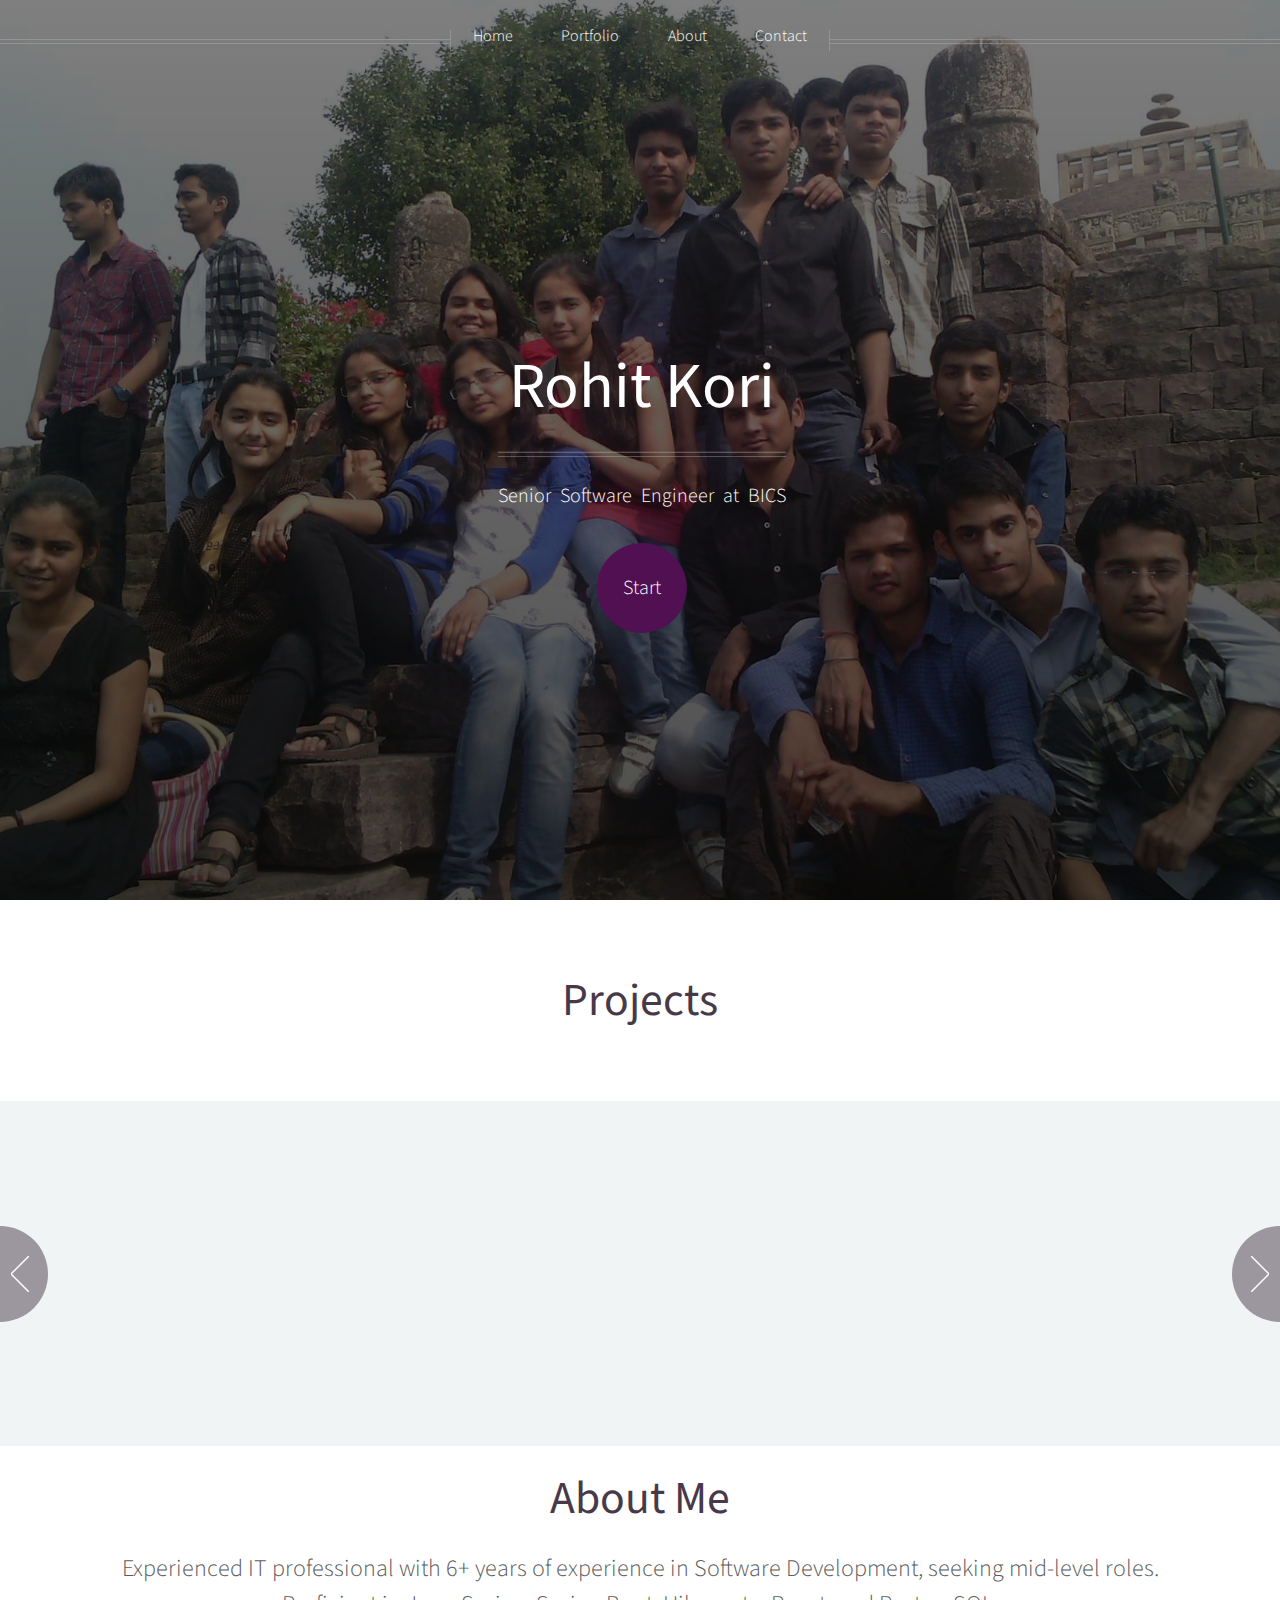
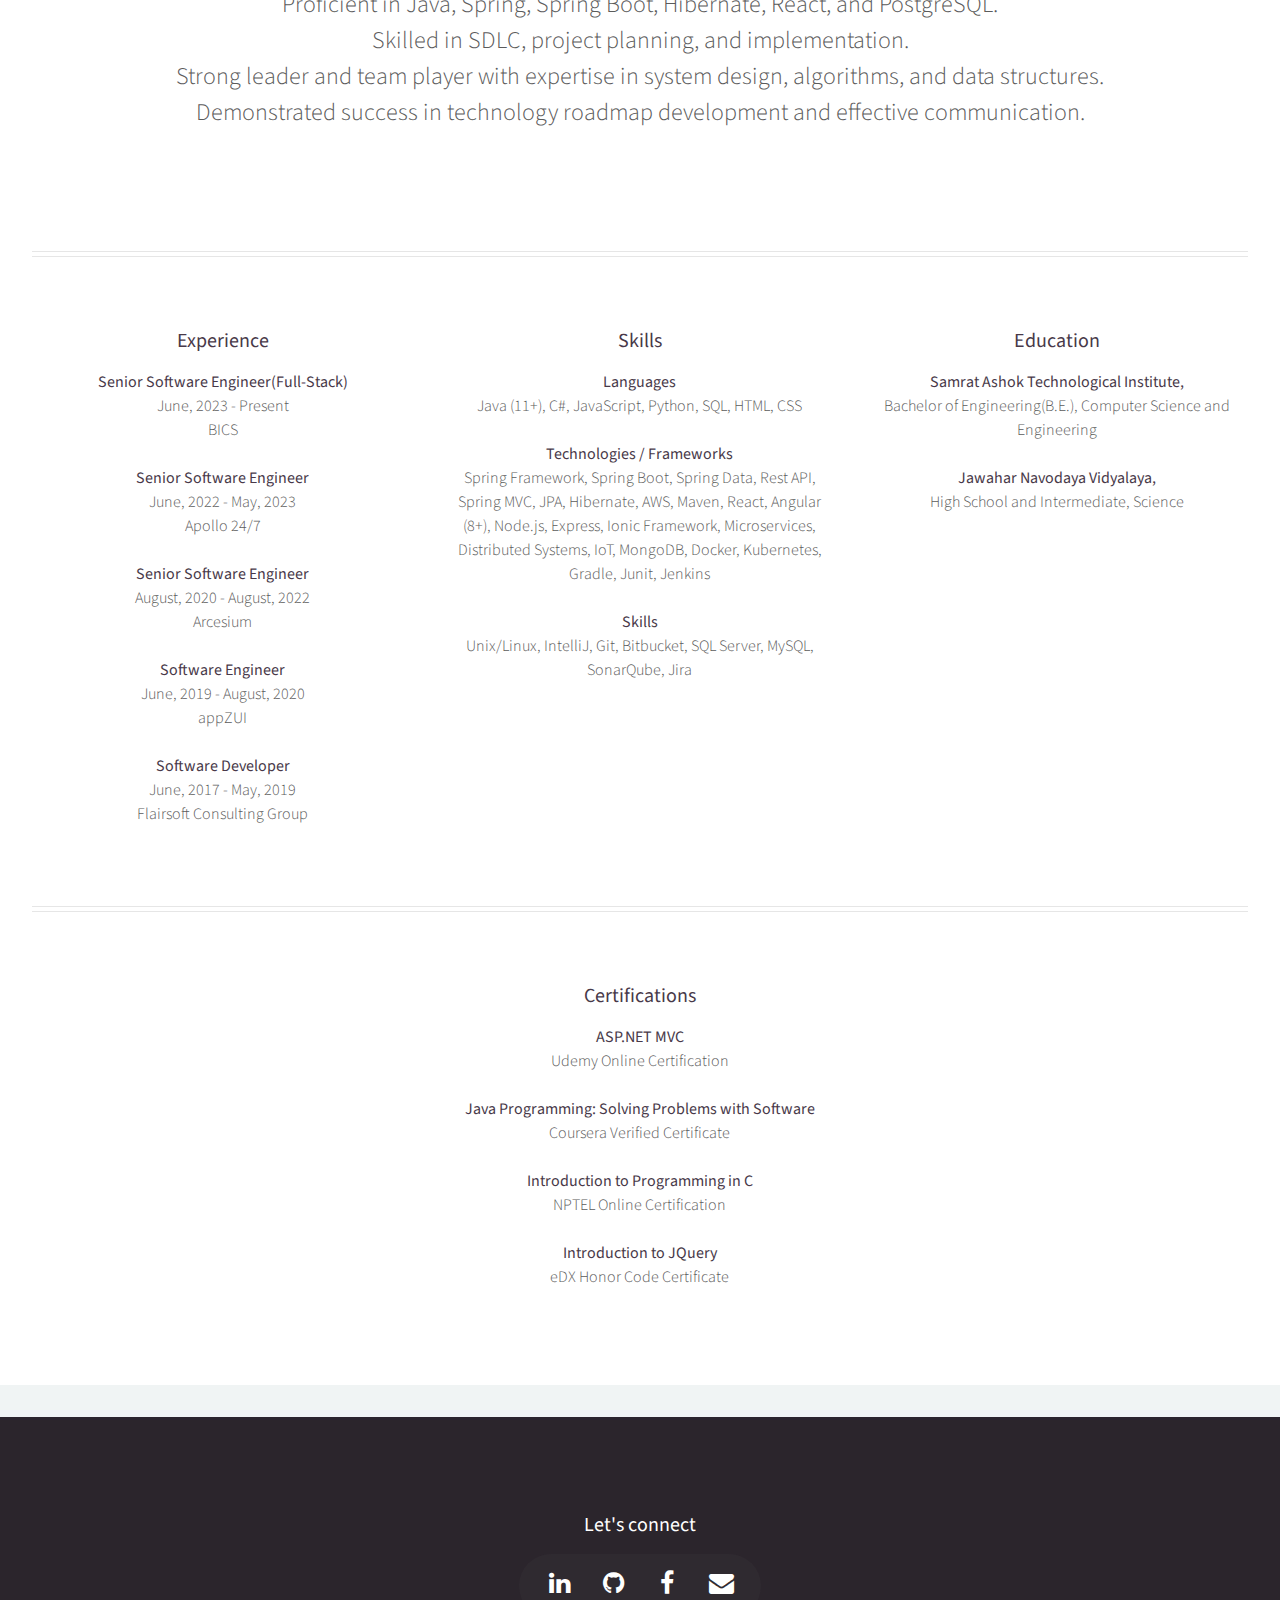
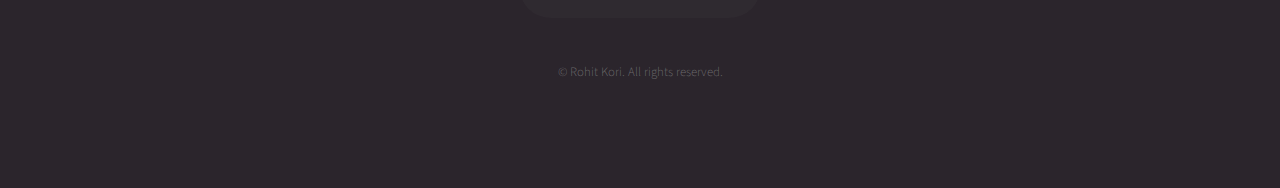
==== commit ae4280b6: "updated" ====
--- a/index.html
+++ b/index.html
@@ -162,7 +162,7 @@
 										Senior Software Engineer(Full-Stack)
 									</b>
 									<br />
-									June, 2023 - present
+									June, 2023 - Present
 									<br />
 									BICS
 									<br />
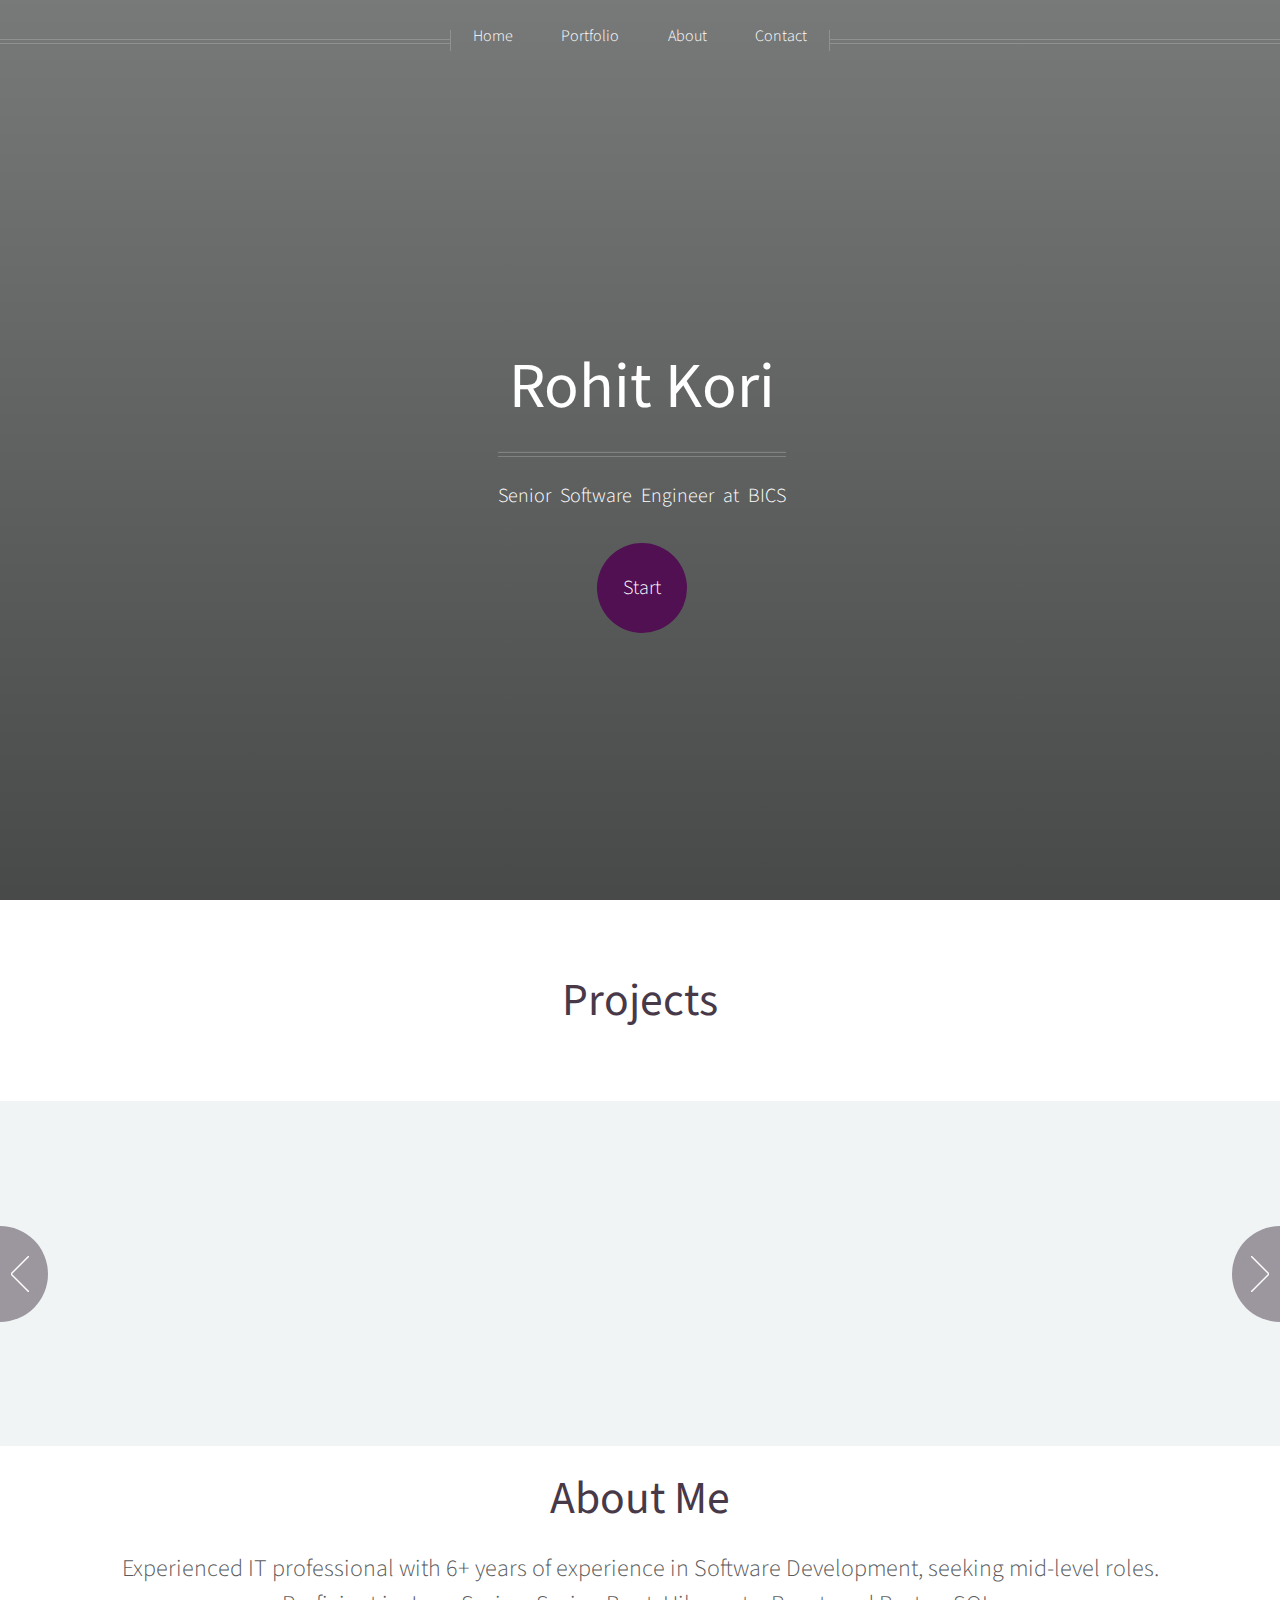
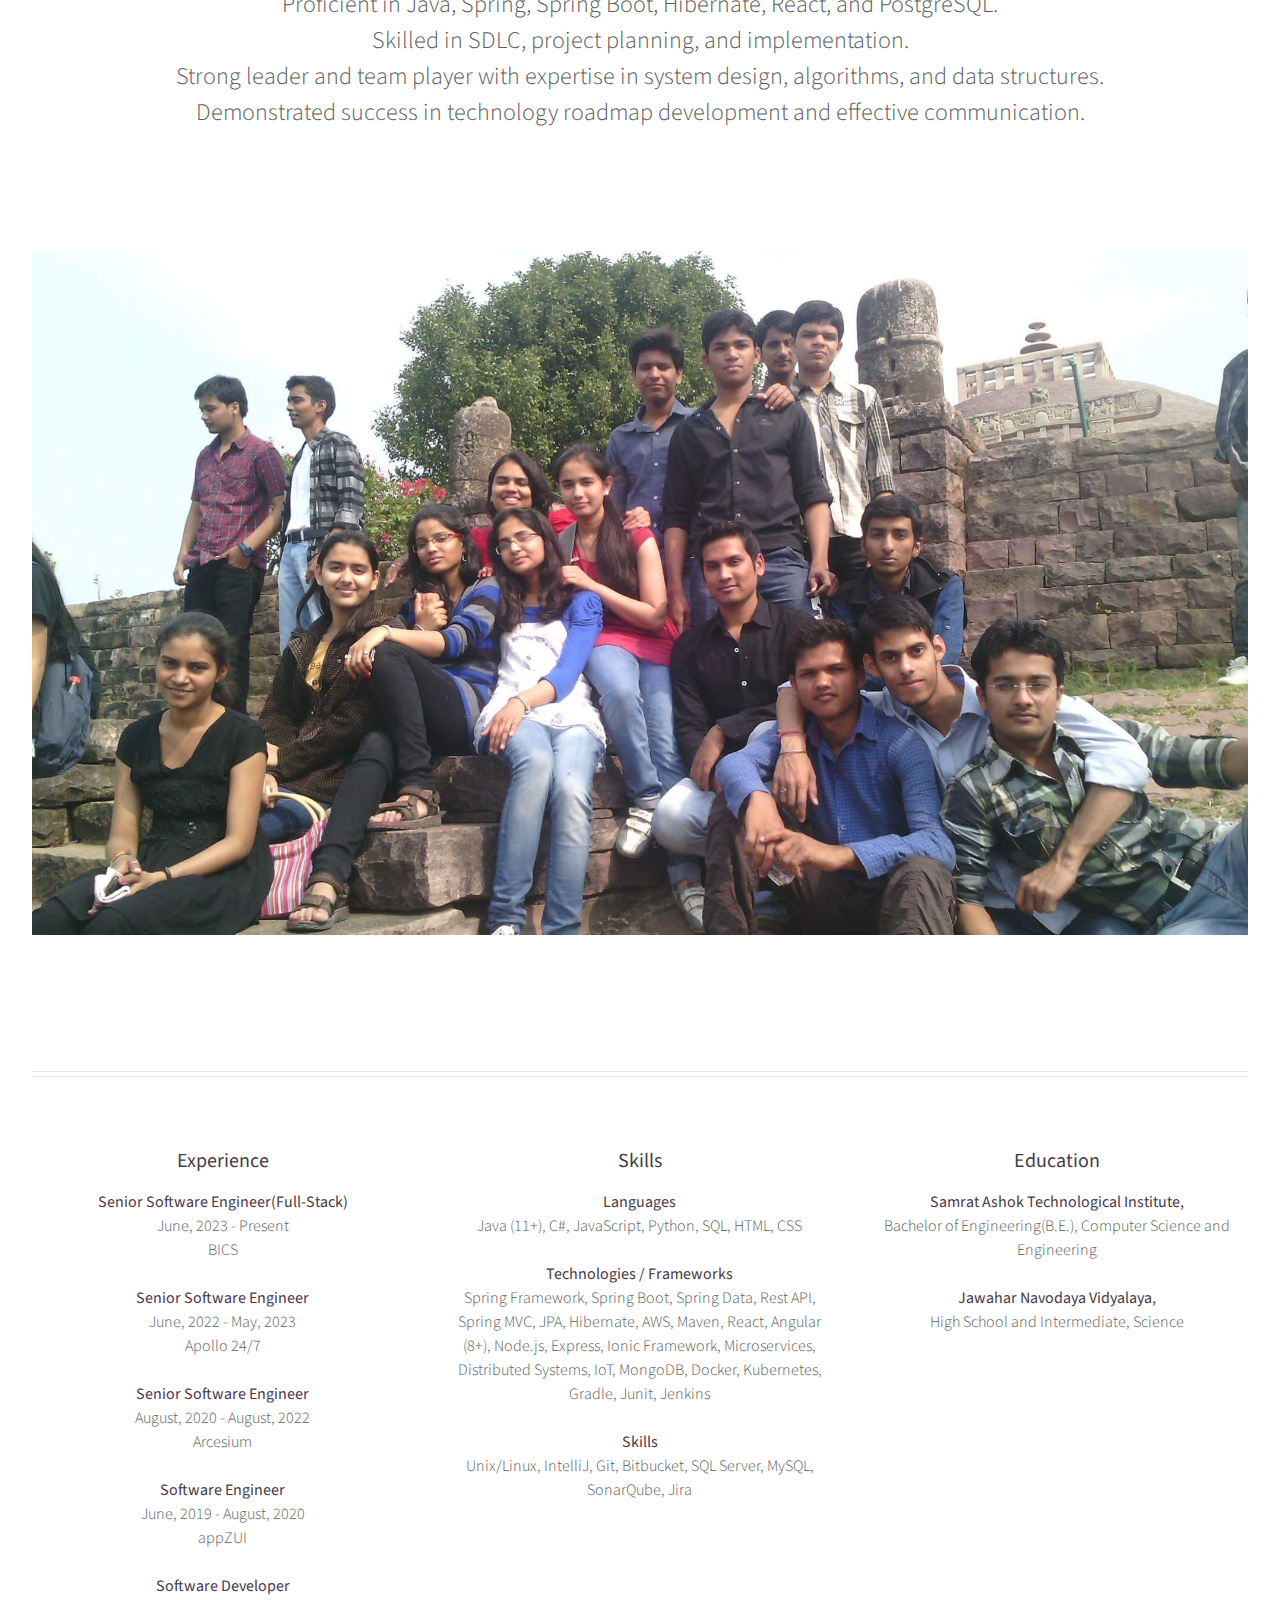
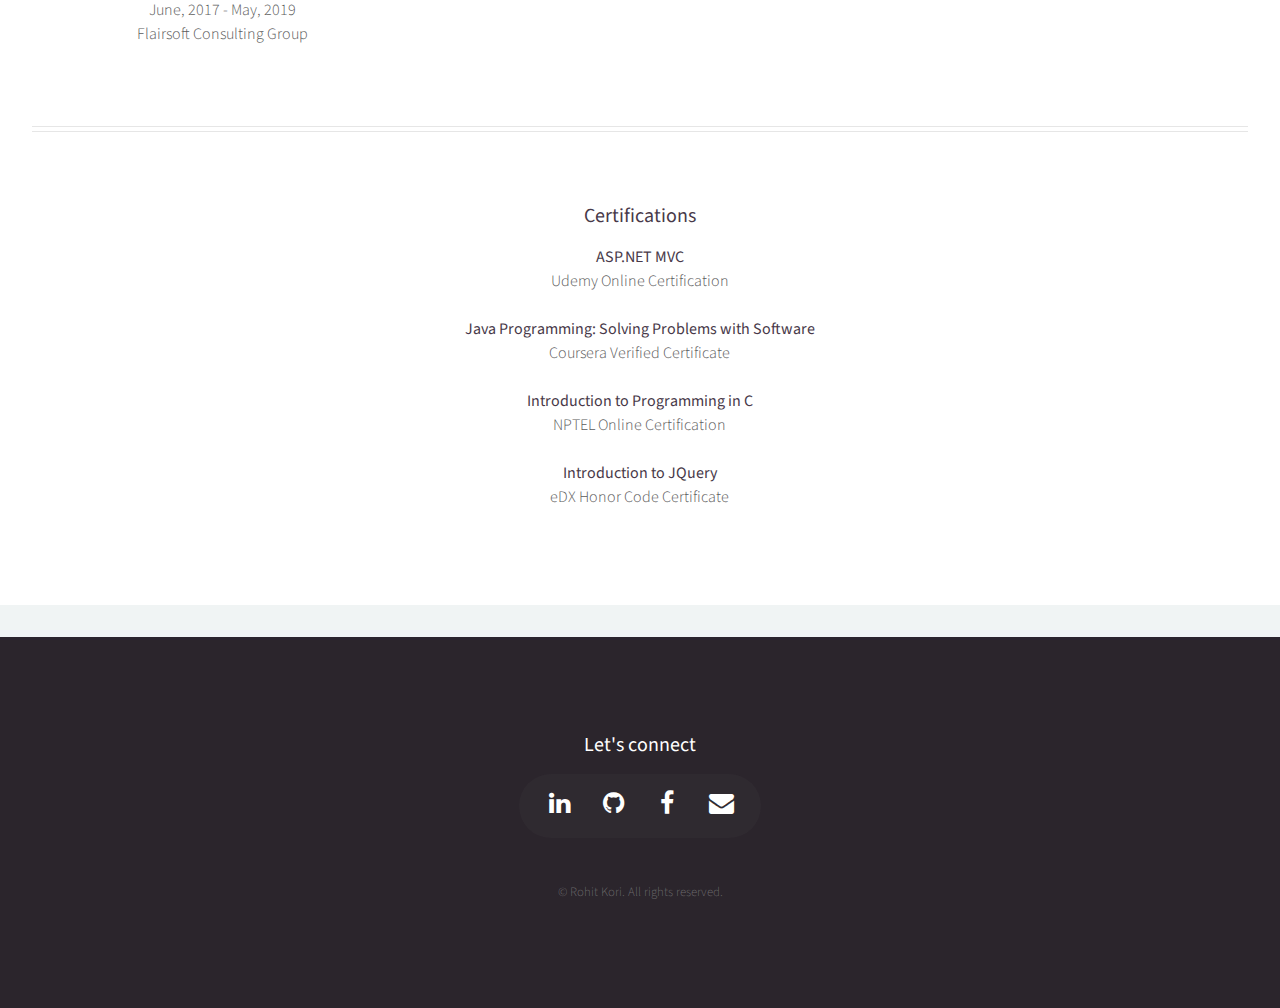
==== commit dcca5c41: "updated" ====
--- a/index.html
+++ b/index.html
@@ -150,6 +150,10 @@
 						Demonstrated success in technology roadmap development
 						and effective communication.
 					</p>
+					<br />
+					<br />
+					<br />
+					<img class="image featured" src="images/college.jpg" alt="" />
 					<hr />
 					<div class="row">
 						<article class="4u 12u(mobile) special">
--- a/css/main.css
+++ b/css/main.css
@@ -2306,7 +2306,7 @@
 
 #header {
 	position: relative;
-	background: linear-gradient(rgba(0, 0, 0, 0.5), rgba(0, 0, 0, 0.7)), url("../images/college.jpg");
+	background: linear-gradient(rgba(0, 0, 0, 0.5), rgba(0, 0, 0, 0.7)), url("../images/red_fort.jpg");
 	background-size: cover;
 	background-position: center center;
 	background-attachment: fixed;
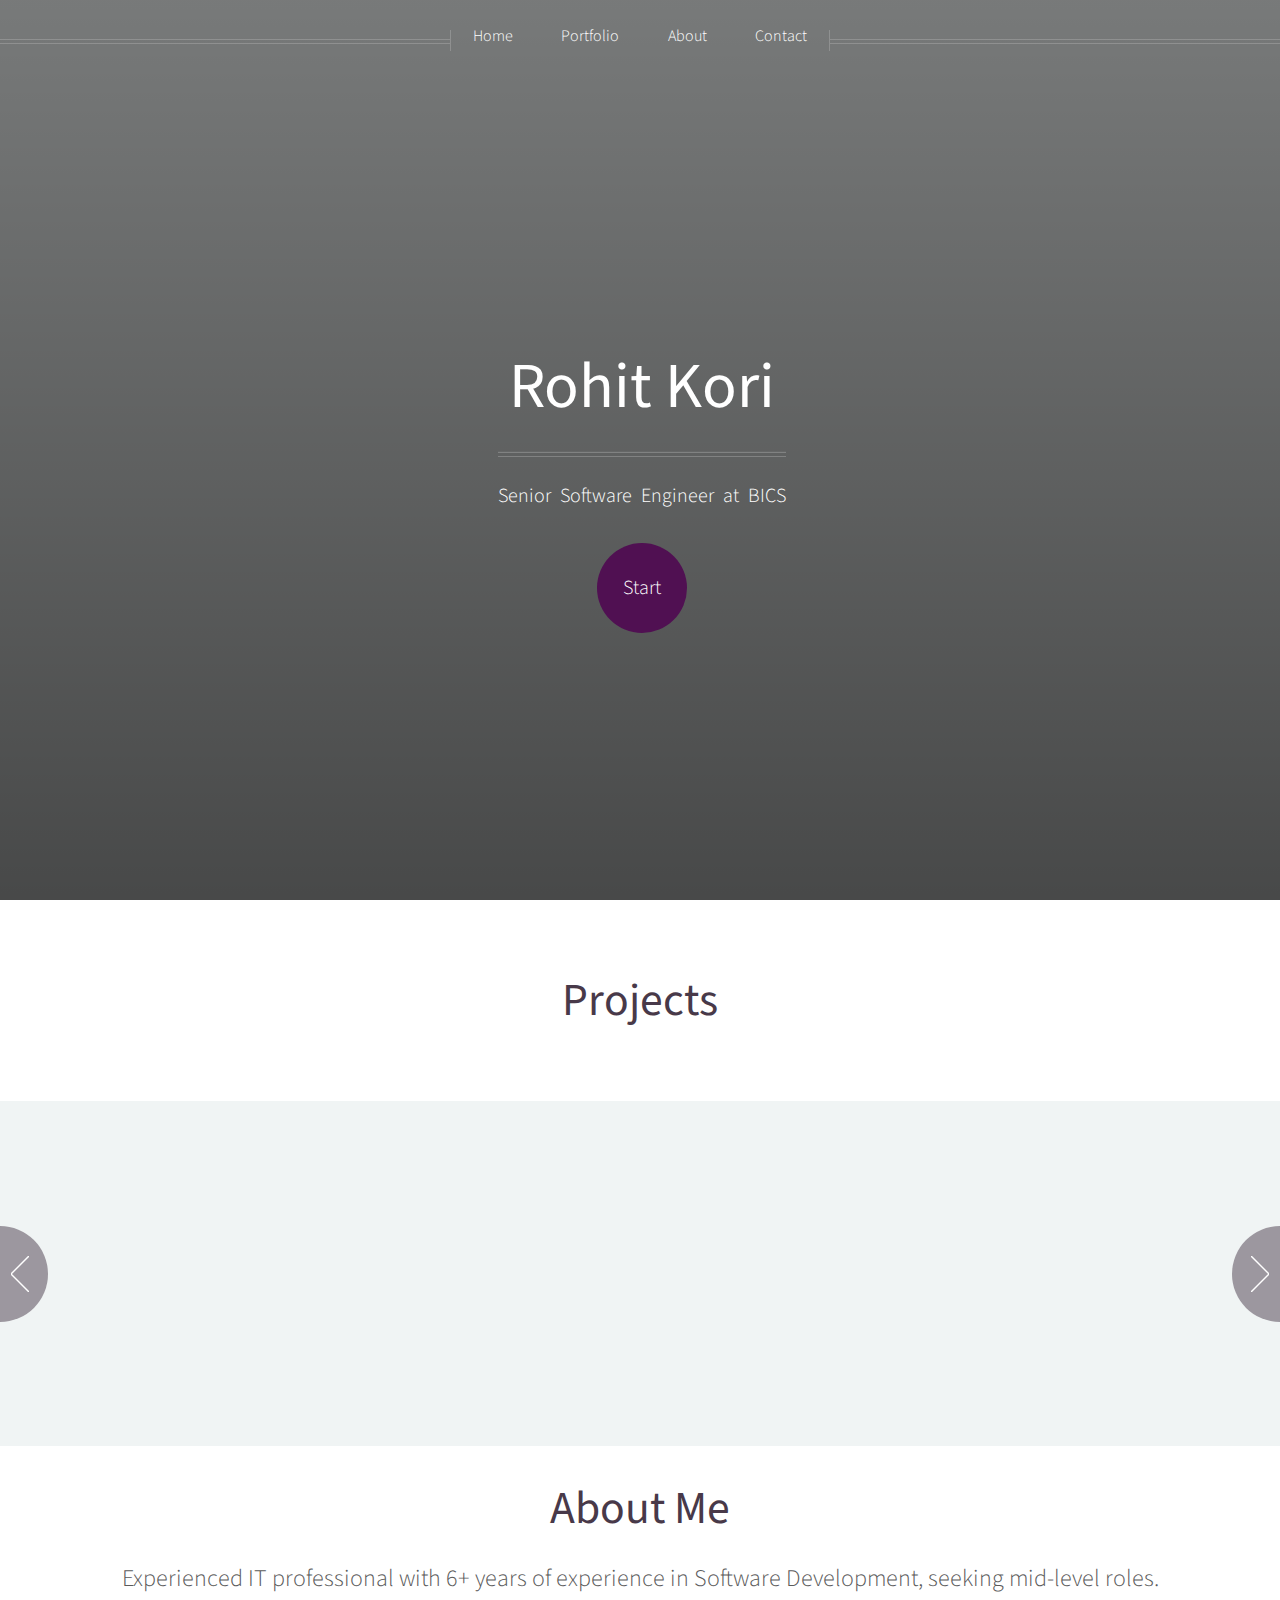
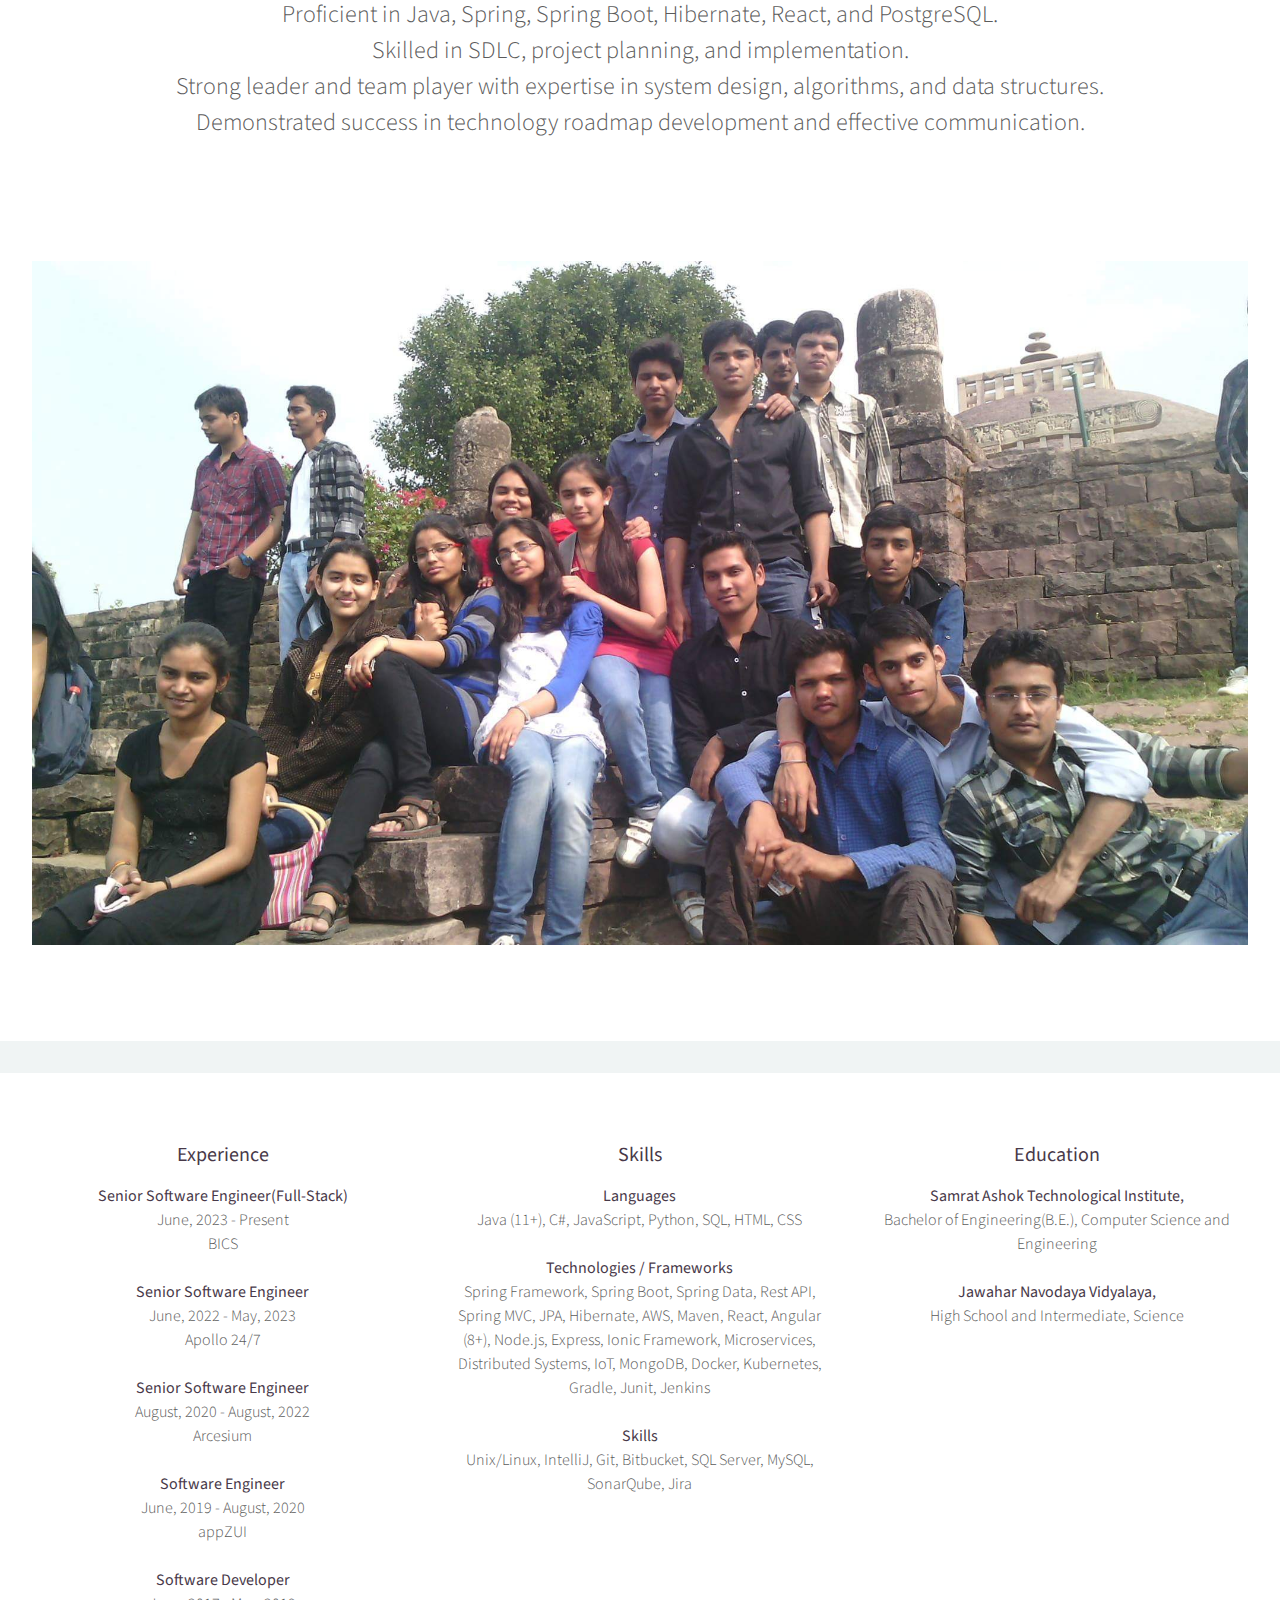
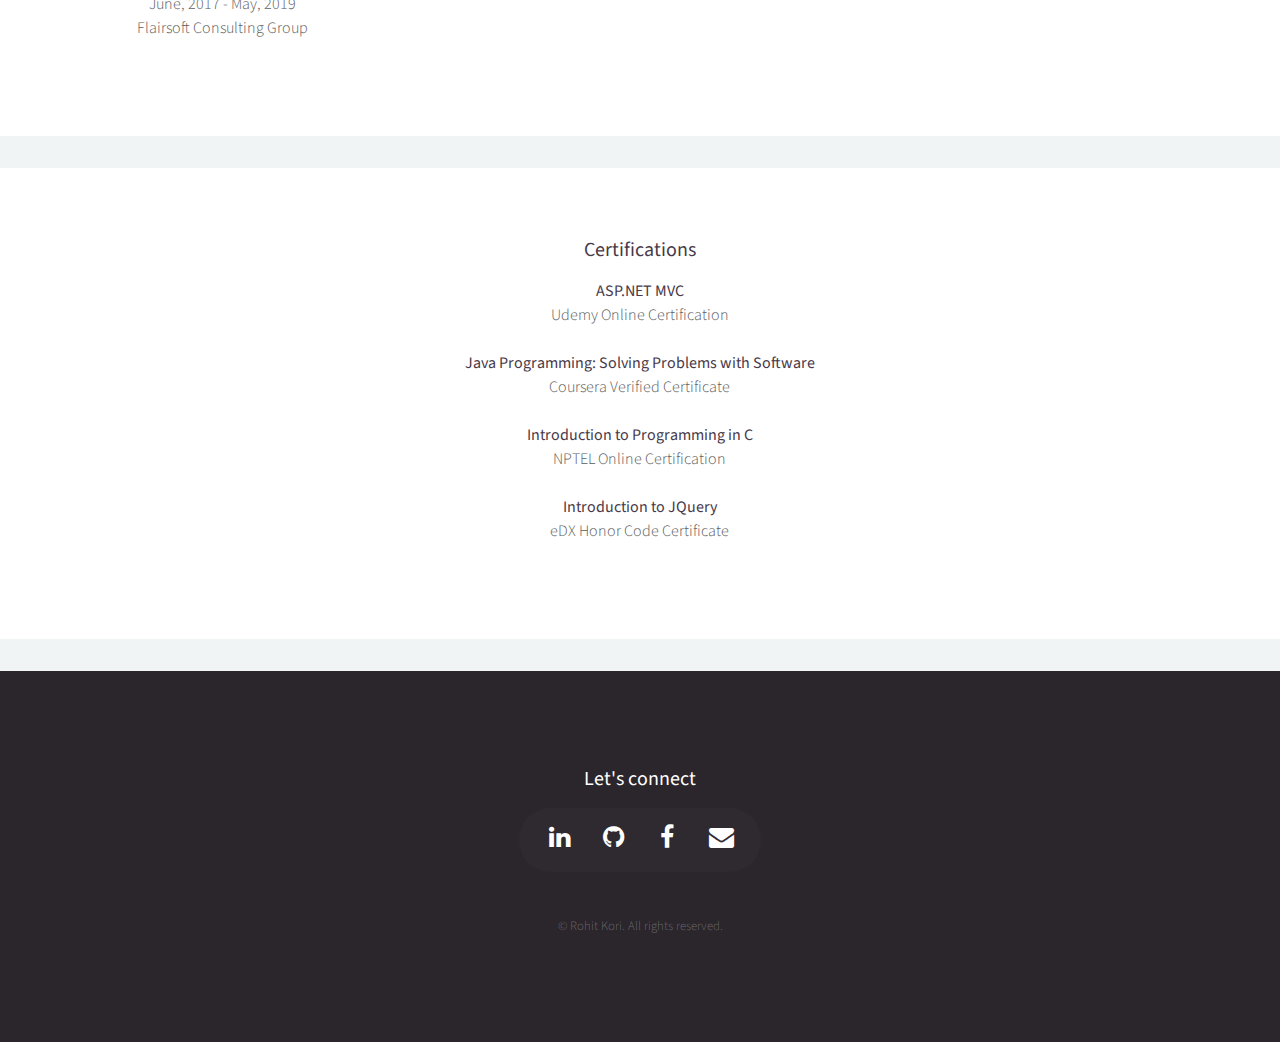
==== commit b75fa3b5: "updated" ====
--- a/index.html
+++ b/index.html
@@ -133,7 +133,7 @@
 			<article id="main" class="container special">
 				<br>
 				<header>
-					<h2 id="about">About Me</h2>
+					<h2 id="about" class="style3">About Me</h2>
 					<p>
 						Experienced IT professional with 6+ years of experience in
 						Software Development, seeking mid-level roles.
@@ -154,8 +154,16 @@
 					<br />
 					<br />
 					<img class="image featured" src="images/college.jpg" alt="" />
-					<hr />
-					<div class="row">
+				</header>
+			</article>
+		</div>
+
+		<div class="wrapper style2">
+
+			<article id="main" class="container special">
+				<br>
+				<header>
+					<div class="row style3">
 						<article class="4u 12u(mobile) special">
 							<header>
 								<h3>Experience</a></h3>
@@ -260,8 +268,16 @@
 							</ul>
 						</article>
 					</div>
-					<hr />
-					<div class="row">
+				</header>
+			</article>
+		</div>
+
+		<div class="wrapper style2">
+
+			<article id="main" class="container special">
+				<br>
+				<header>
+					<div class="row style3">
 						<article class="4u 12u(mobile) special">
 						</article>
 						<article class="4u 12u(mobile) special">
--- a/css/main.css
+++ b/css/main.css
@@ -327,6 +327,10 @@
 	box-sizing: border-box;
 }
 
+.style3 {
+	margin-top: 10px !important;
+}
+
 .row>* {
 	float: left;
 	-moz-box-sizing: border-box;
@@ -1960,7 +1964,7 @@
 .image.featured {
 	display: block;
 	width: 100%;
-	margin: 0 0 4em 0;
+	margin: 0 0 0 0;
 }
 
 .image.left {
@@ -2943,7 +2947,7 @@
 	/* Image */
 
 	.image.featured {
-		margin: 0 0 2em 0;
+		margin: 0 0 0 0;
 	}
 
 	.image.left {
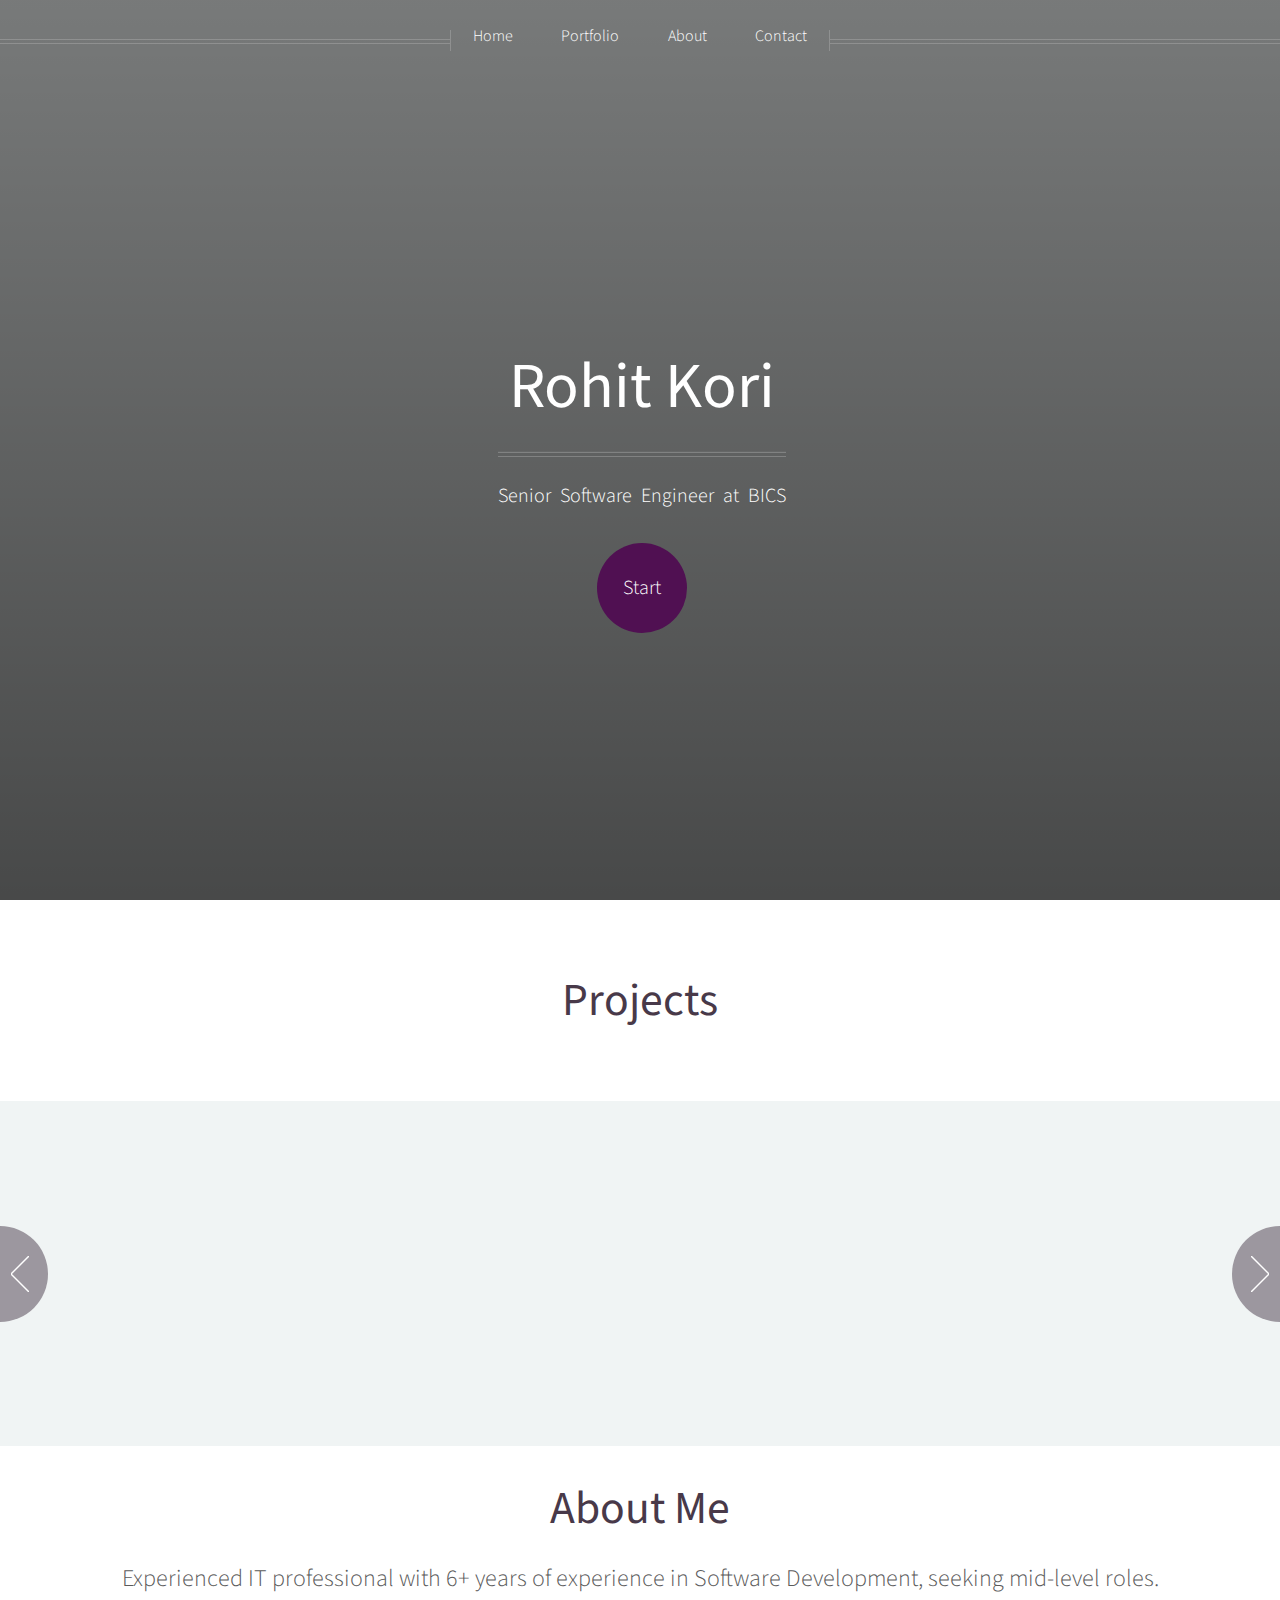
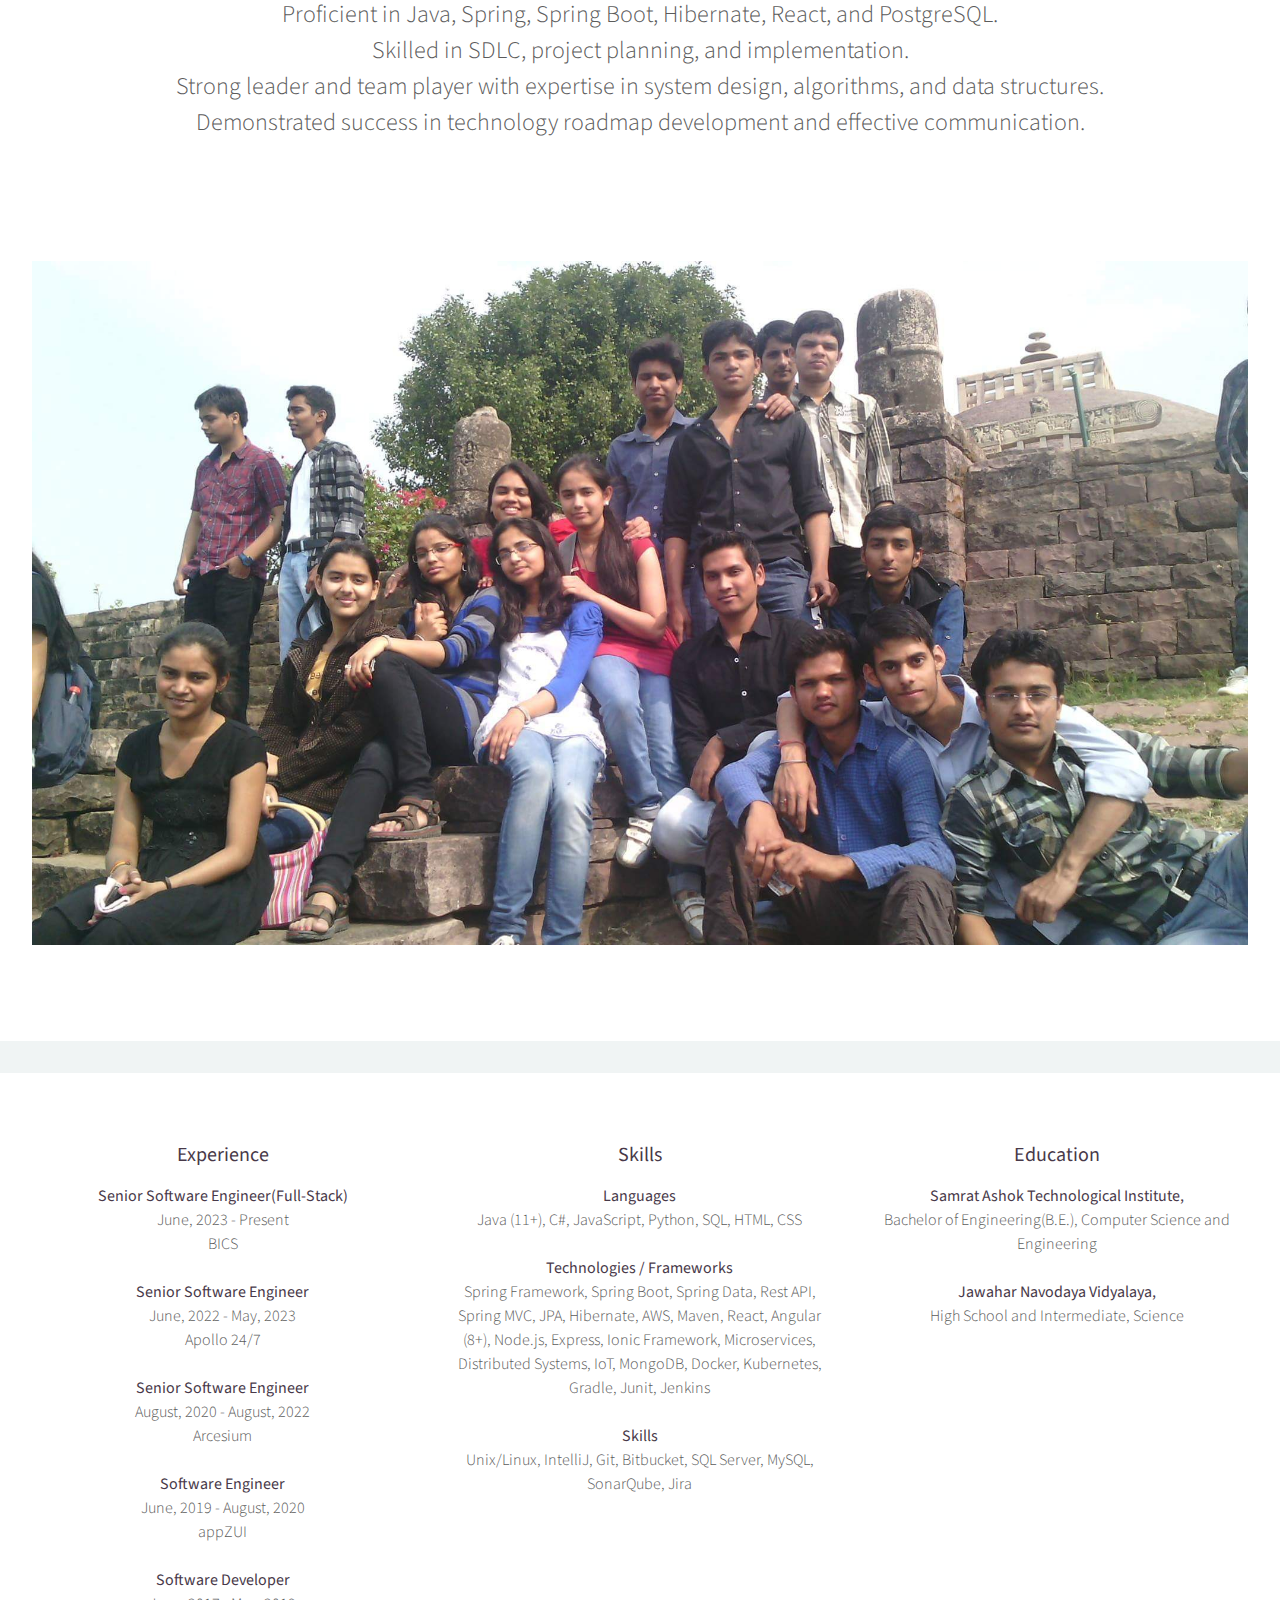
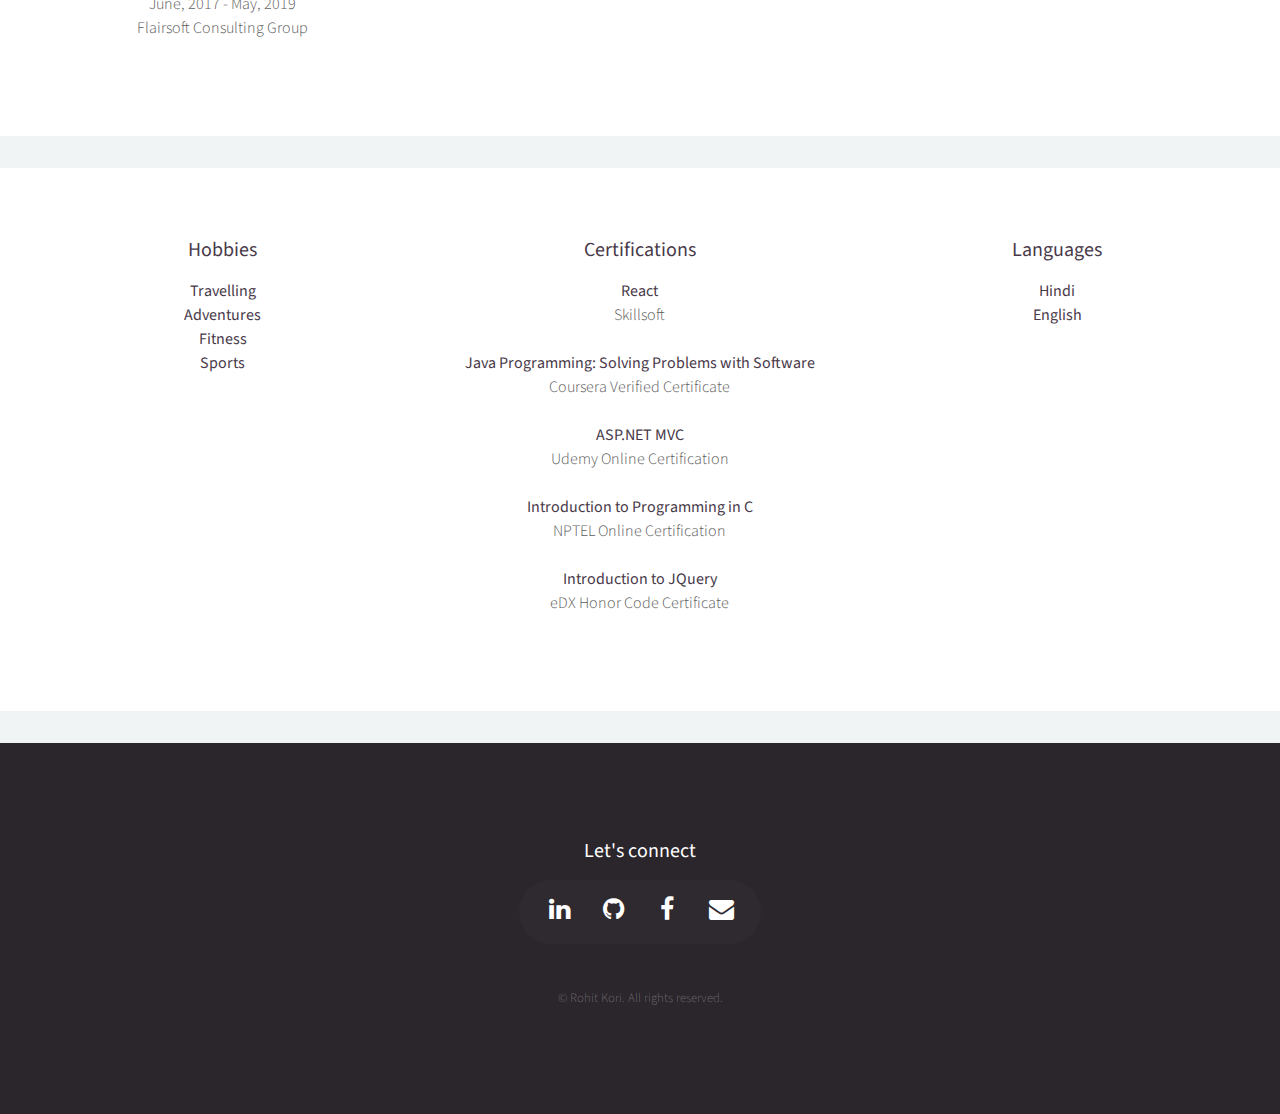
==== commit 2515df83: "updated" ====
--- a/index.html
+++ b/index.html
@@ -279,18 +279,39 @@
 				<header>
 					<div class="row style3">
 						<article class="4u 12u(mobile) special">
+							<header>
+								<h3>Hobbies</a></h3>
+							</header>
+							<ul>
+								<li>
+									<b>Travelling</b>
+								</li>
+								<li>
+									<b>Adventures</b>
+								</li>
+								<li>
+									<b>Fitness</b>
+								</li>
+								<li>
+									<b>Sports</b>
+								</li>
+							</ul>
 						</article>
 						<article class="4u 12u(mobile) special">
 							<header>
 								<h3>Certifications</a></h3>
 							</header>
 							<ul>
-								<li><b>ASP.NET MVC</b><br>
-									Udemy Online Certification
+								<li><b>React</b><br>
+									Skillsoft
 								</li><br>
 								<li><b>Java Programming: Solving Problems with Software </b><br>
 									Coursera Verified Certificate
 								</li><br>
+								<li><b>ASP.NET MVC</b><br>
+									Udemy Online Certification
+								</li><br>
+
 								<li><b>Introduction to Programming in C</b><br>
 									NPTEL Online Certification
 								</li>
@@ -301,6 +322,17 @@
 							</ul>
 						</article>
 						<article class="4u 12u(mobile) special">
+							<header>
+								<h3>Languages</a></h3>
+							</header>
+							<ul>
+								<li>
+									<b>Hindi</b>
+								</li>
+								<li>
+									<b>English</b>
+								</li>
+							</ul>
 						</article>
 					</div>
 				</header>
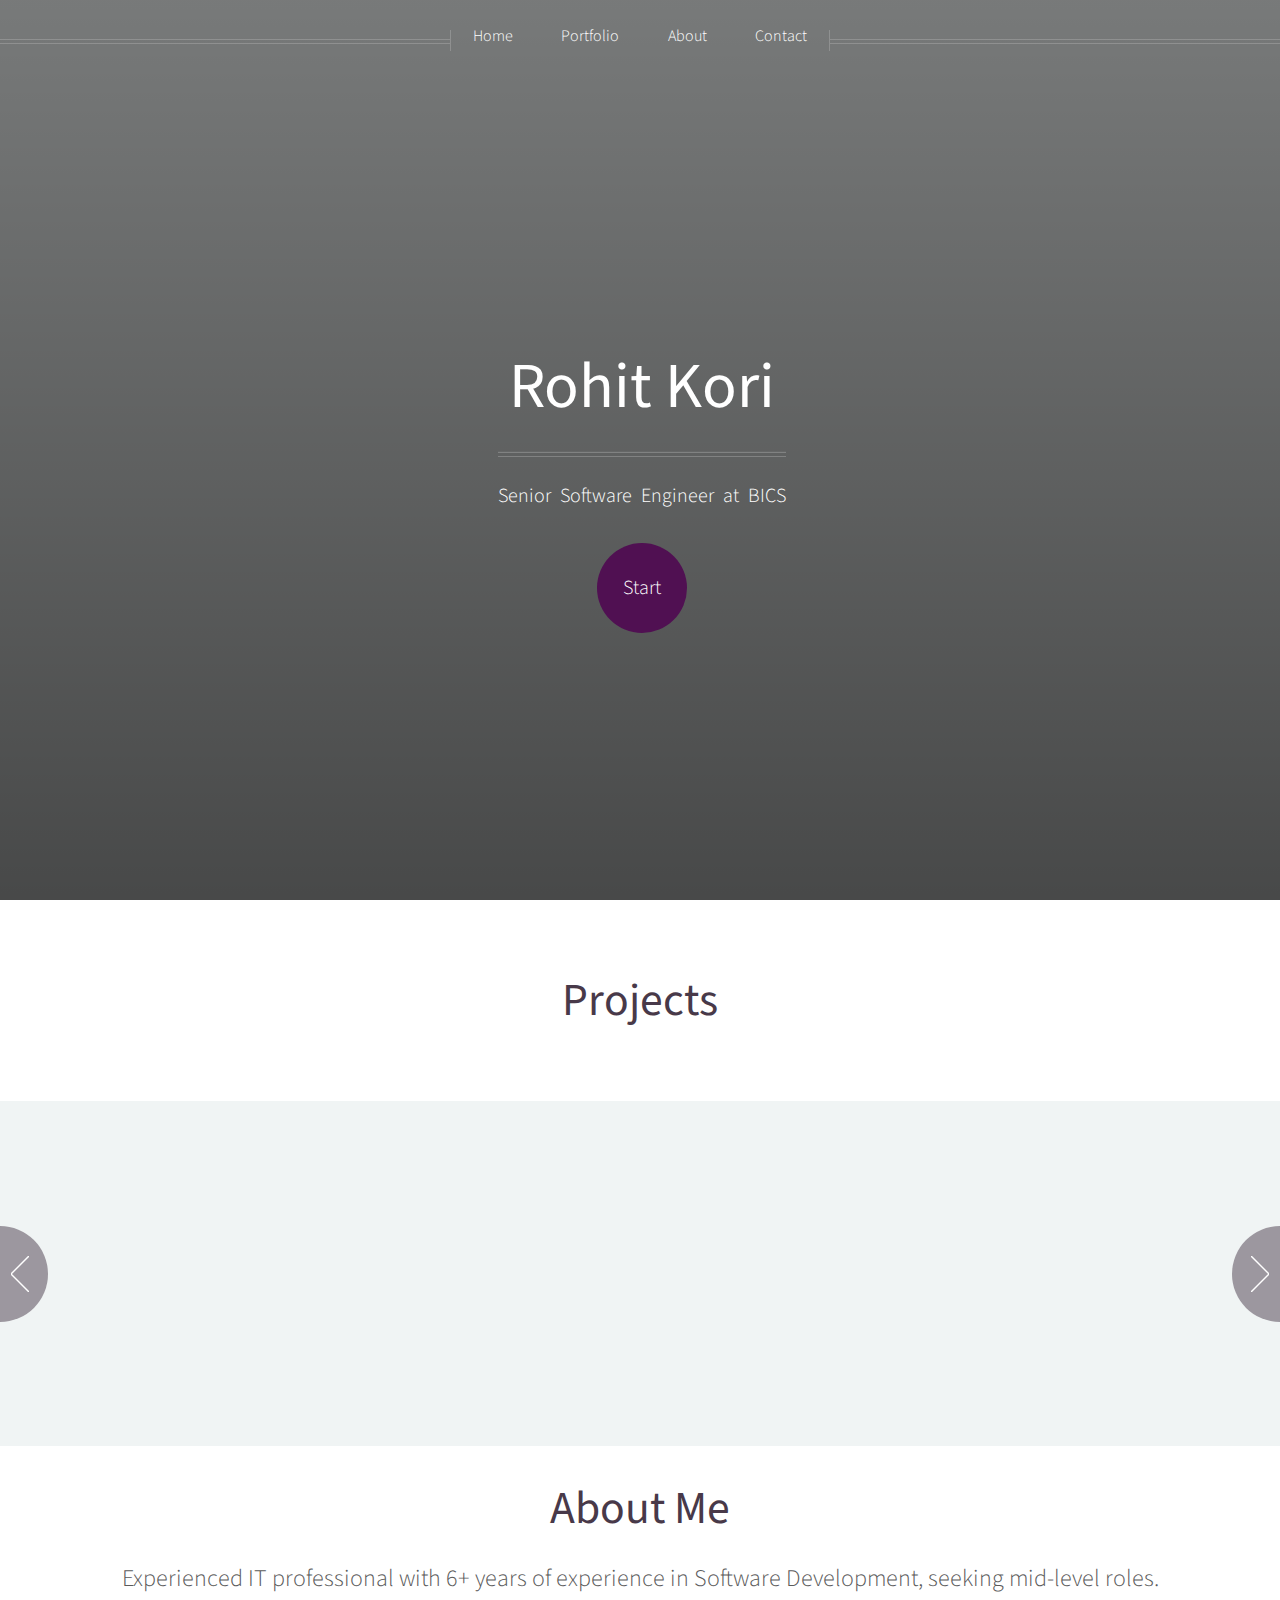
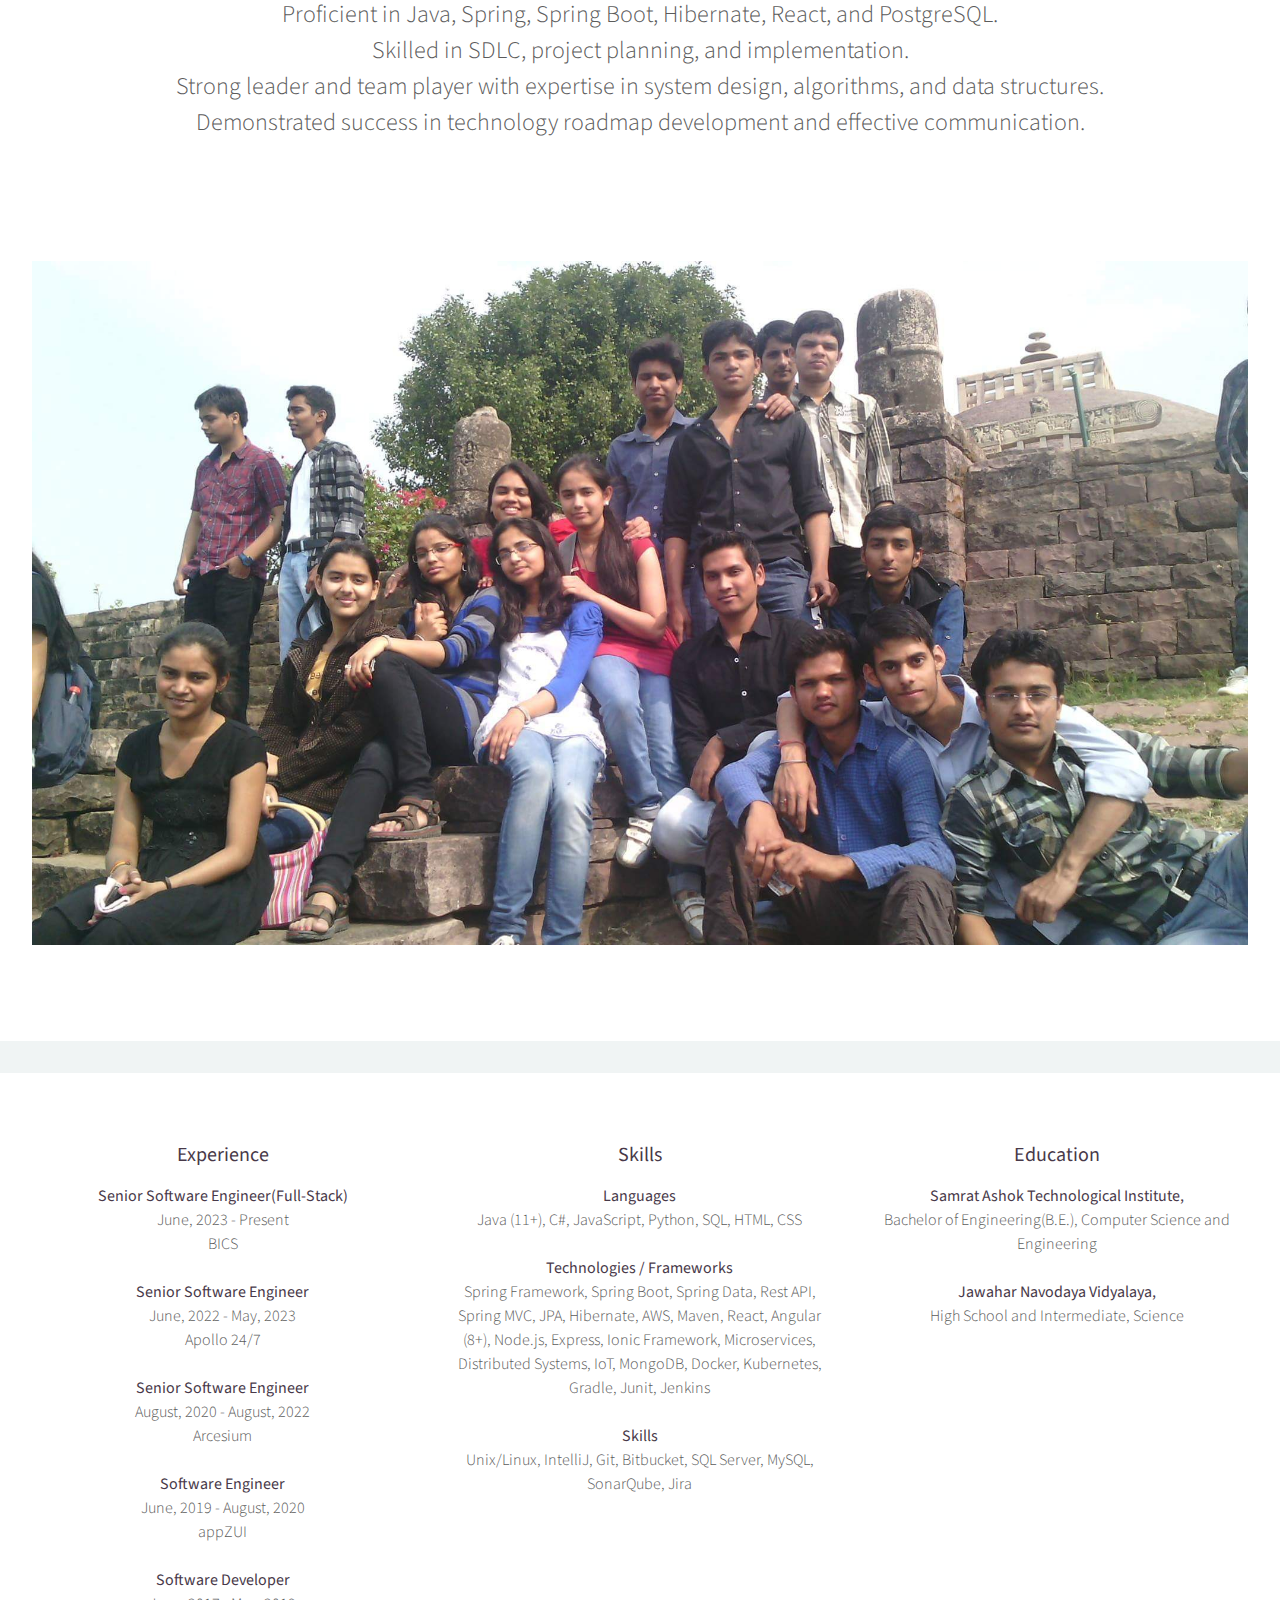
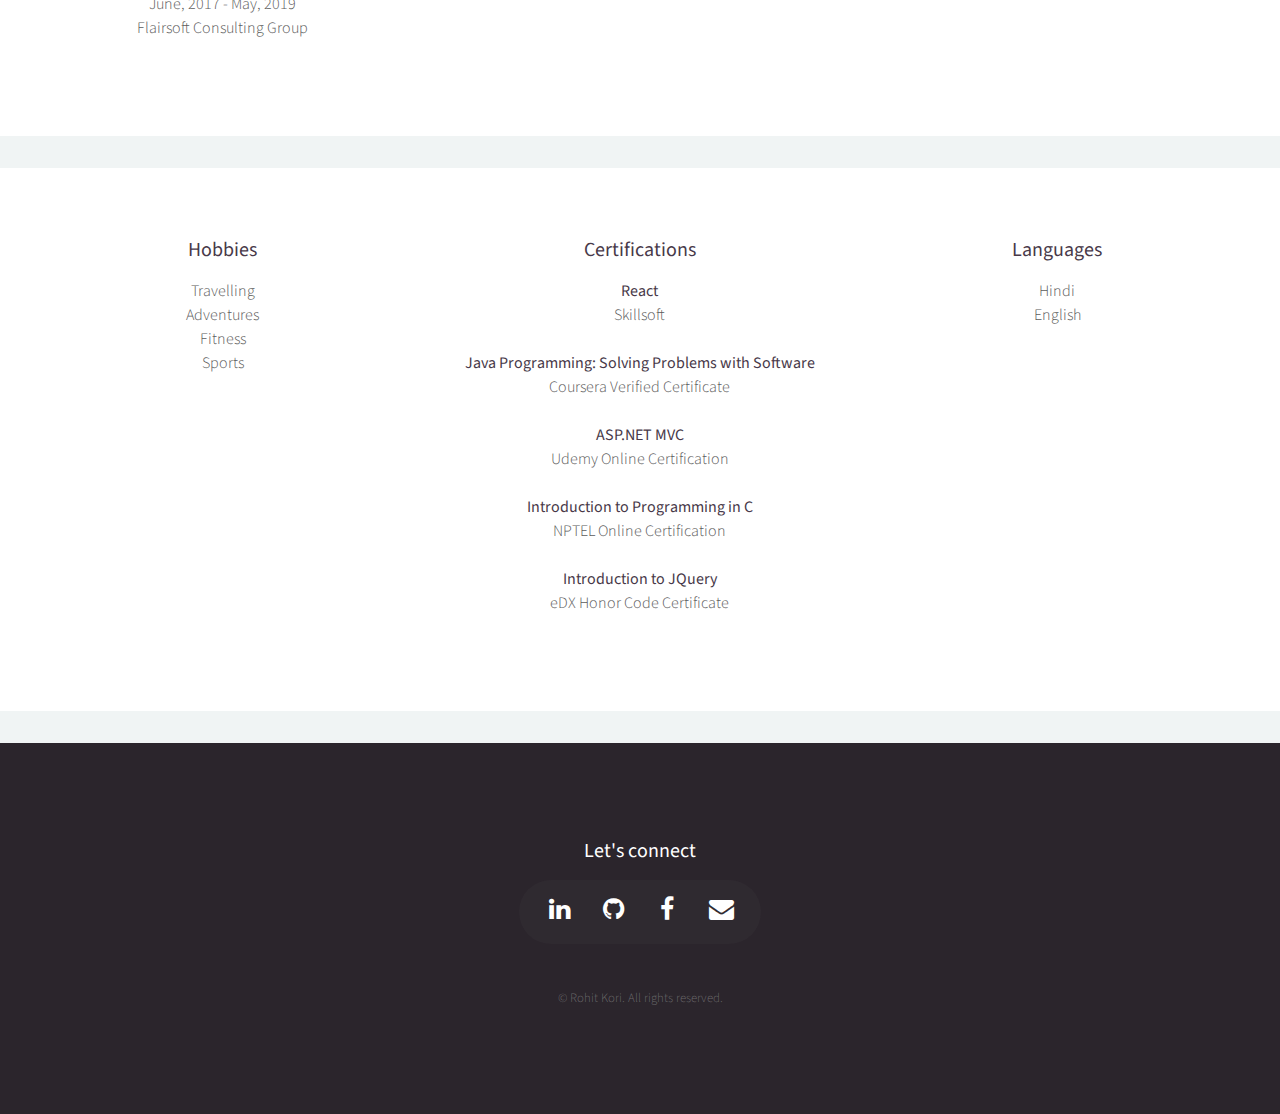
==== commit 75328c64: "updated" ====
--- a/index.html
+++ b/index.html
@@ -284,16 +284,16 @@
 							</header>
 							<ul>
 								<li>
-									<b>Travelling</b>
-								</li>
-								<li>
-									<b>Adventures</b>
-								</li>
-								<li>
-									<b>Fitness</b>
-								</li>
-								<li>
-									<b>Sports</b>
+									Travelling
+								</li>
+								<li>
+									Adventures
+								</li>
+								<li>
+									Fitness
+								</li>
+								<li>
+									Sports
 								</li>
 							</ul>
 						</article>
@@ -327,10 +327,10 @@
 							</header>
 							<ul>
 								<li>
-									<b>Hindi</b>
-								</li>
-								<li>
-									<b>English</b>
+									Hindi
+								</li>
+								<li>
+									English
 								</li>
 							</ul>
 						</article>
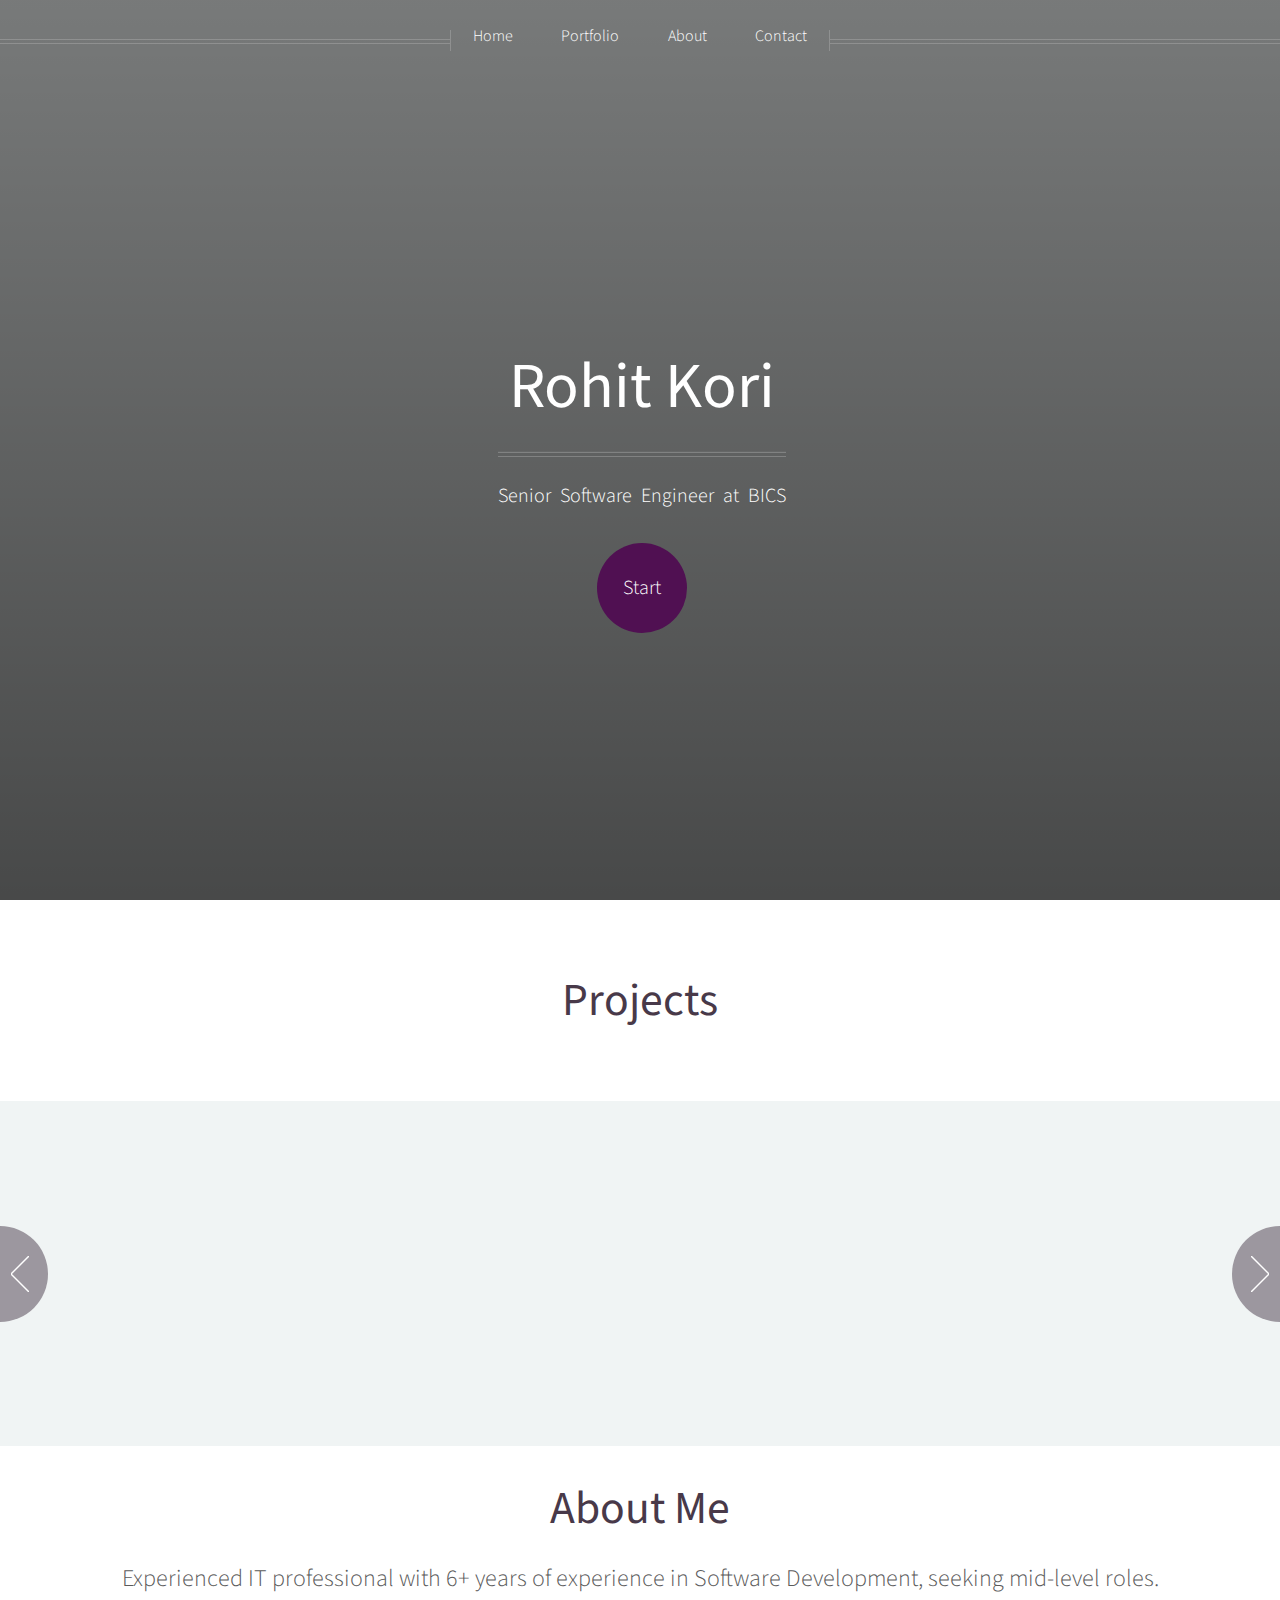
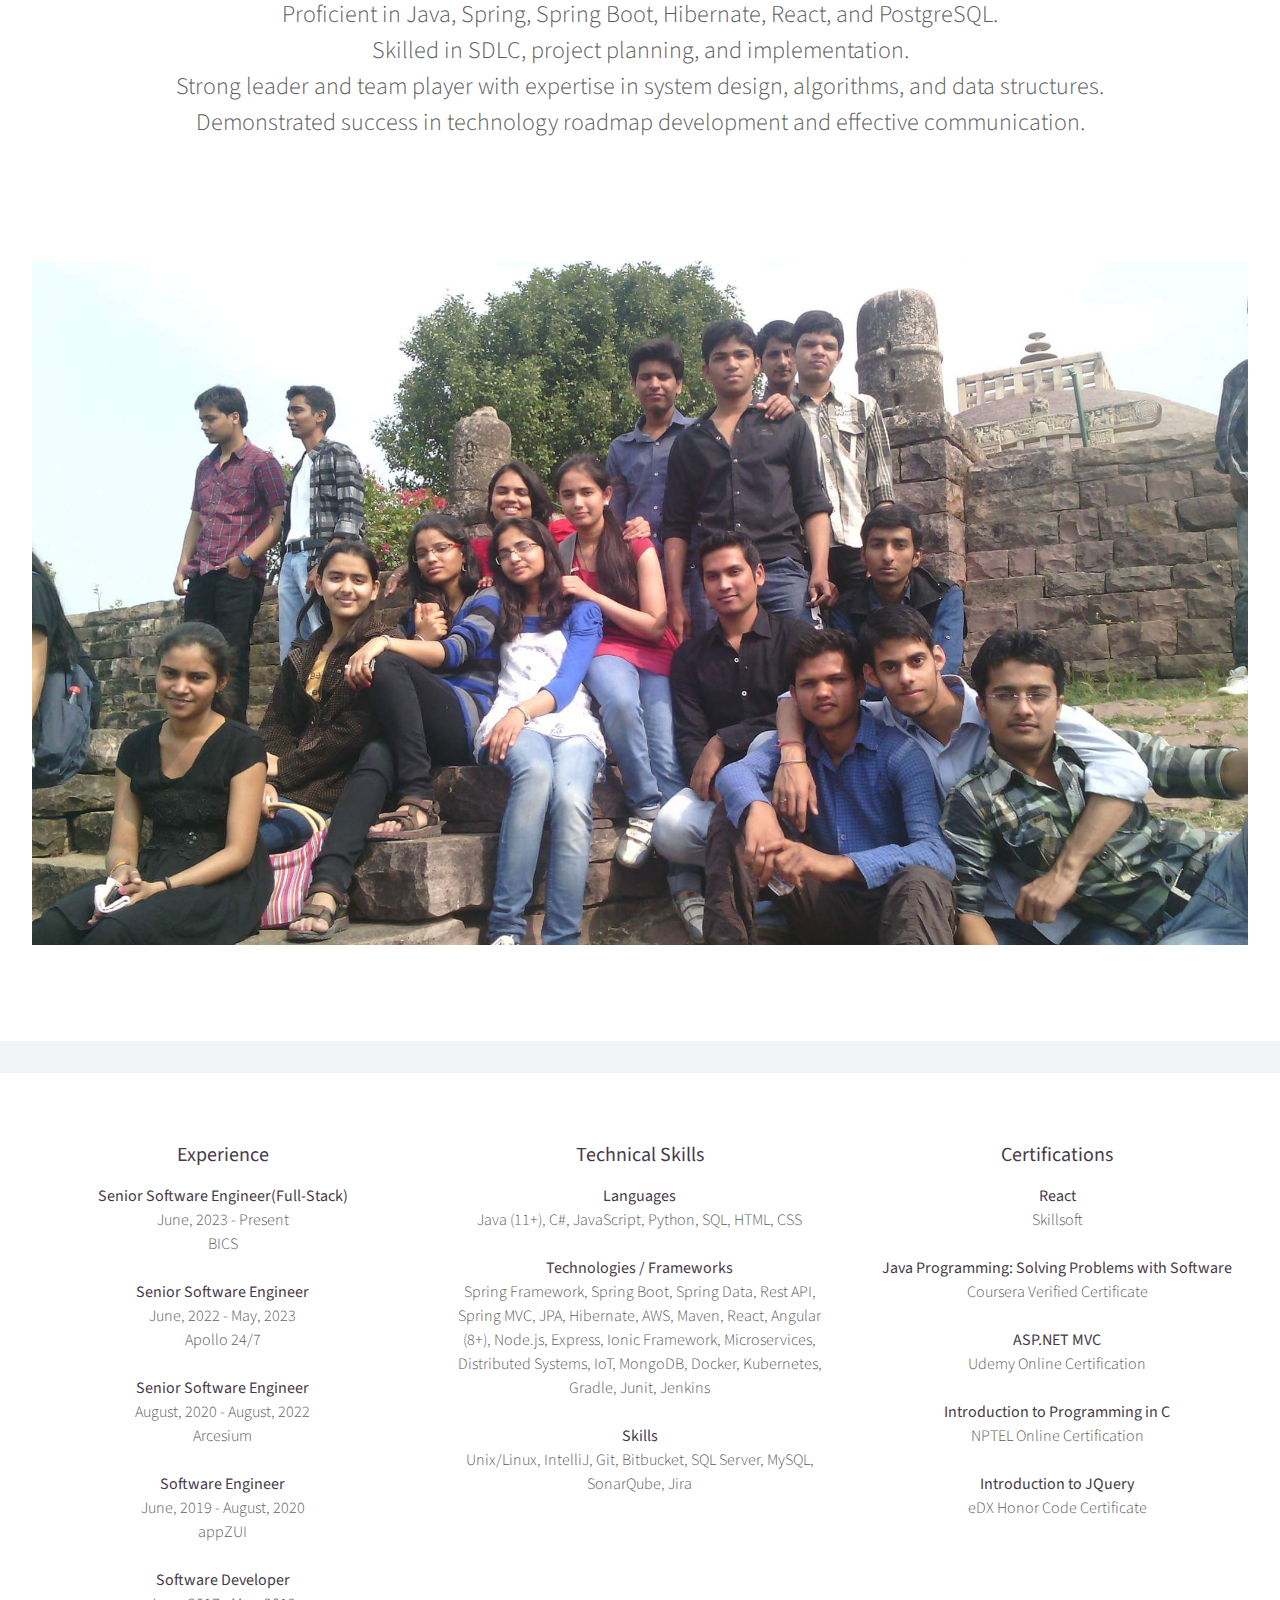
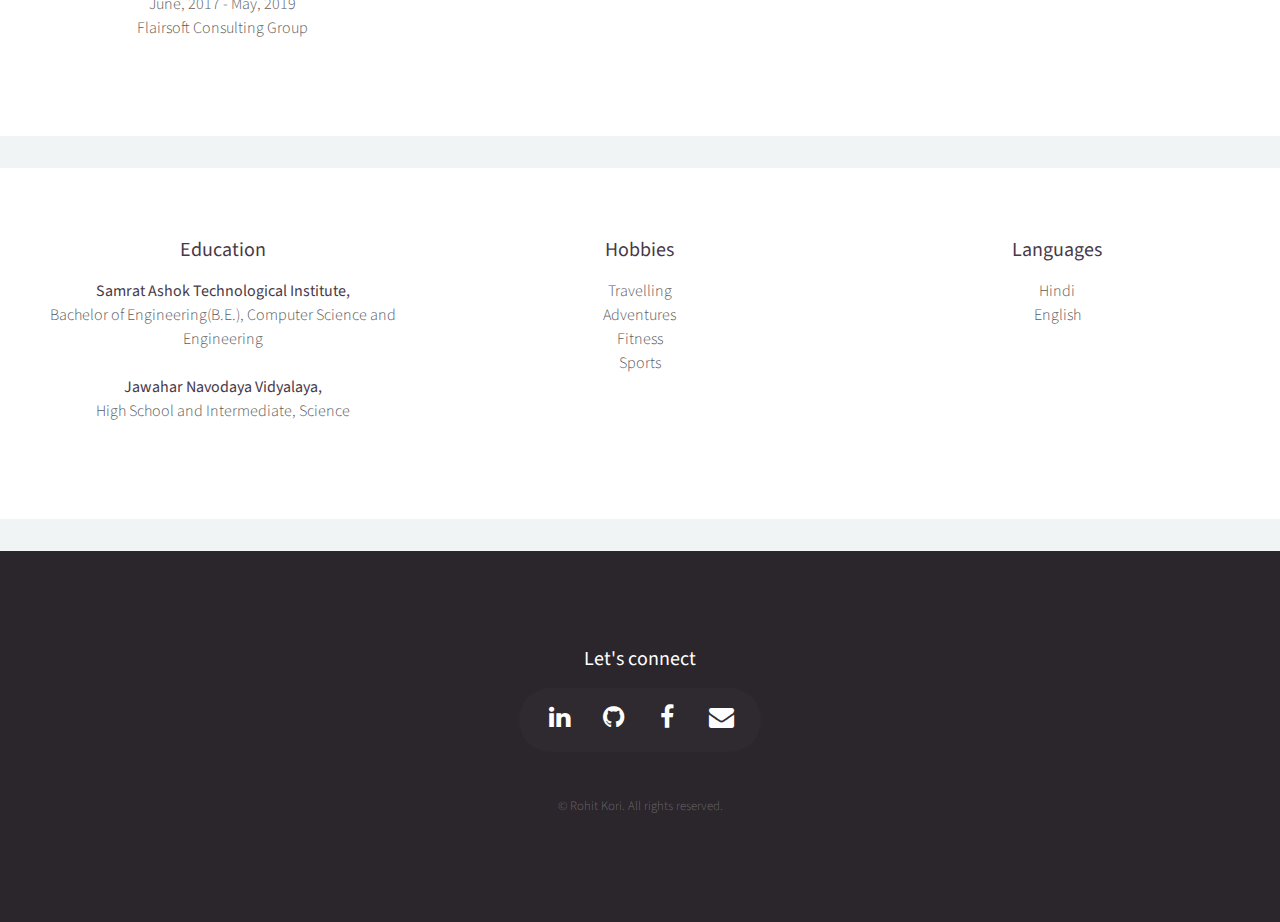
==== commit a4a8a678: "updated" ====
--- a/index.html
+++ b/index.html
@@ -226,7 +226,7 @@
 						</article>
 						<article class="4u 12u(mobile) special">
 							<header>
-								<h3>Skills</a></h3>
+								<h3>Technical Skills</a></h3>
 							</header>
 							<ul>
 								<li>
@@ -253,48 +253,6 @@
 									</b>
 									<br />
 									Unix/Linux, IntelliJ, Git, Bitbucket, SQL Server, MySQL, SonarQube, Jira
-							</ul>
-						</article>
-						<article class="4u 12u(mobile) special">
-							<header>
-								<h3>Education</a></h3>
-							</header>
-							<ul>
-								<li><b>Samrat Ashok Technological Institute, </b><br>
-									Bachelor of Engineering(B.E.), Computer Science and Engineering
-								</li>
-								<br>
-								<li><b>Jawahar Navodaya Vidyalaya,</b><br> High School and Intermediate, Science</li>
-							</ul>
-						</article>
-					</div>
-				</header>
-			</article>
-		</div>
-
-		<div class="wrapper style2">
-
-			<article id="main" class="container special">
-				<br>
-				<header>
-					<div class="row style3">
-						<article class="4u 12u(mobile) special">
-							<header>
-								<h3>Hobbies</a></h3>
-							</header>
-							<ul>
-								<li>
-									Travelling
-								</li>
-								<li>
-									Adventures
-								</li>
-								<li>
-									Fitness
-								</li>
-								<li>
-									Sports
-								</li>
 							</ul>
 						</article>
 						<article class="4u 12u(mobile) special">
@@ -321,6 +279,50 @@
 								</li>
 							</ul>
 						</article>
+
+					</div>
+				</header>
+			</article>
+		</div>
+
+		<div class="wrapper style2">
+
+			<article id="main" class="container special">
+				<br>
+				<header>
+					<div class="row style3">
+						<article class="4u 12u(mobile) special">
+							<header>
+								<h3>Education</a></h3>
+							</header>
+							<ul>
+								<li><b>Samrat Ashok Technological Institute, </b><br>
+									Bachelor of Engineering(B.E.), Computer Science and Engineering
+								</li>
+								<br>
+								<li><b>Jawahar Navodaya Vidyalaya,</b><br> High School and Intermediate, Science</li>
+							</ul>
+						</article>
+						<article class="4u 12u(mobile) special">
+							<header>
+								<h3>Hobbies</a></h3>
+							</header>
+							<ul>
+								<li>
+									Travelling
+								</li>
+								<li>
+									Adventures
+								</li>
+								<li>
+									Fitness
+								</li>
+								<li>
+									Sports
+								</li>
+							</ul>
+						</article>
+
 						<article class="4u 12u(mobile) special">
 							<header>
 								<h3>Languages</a></h3>
